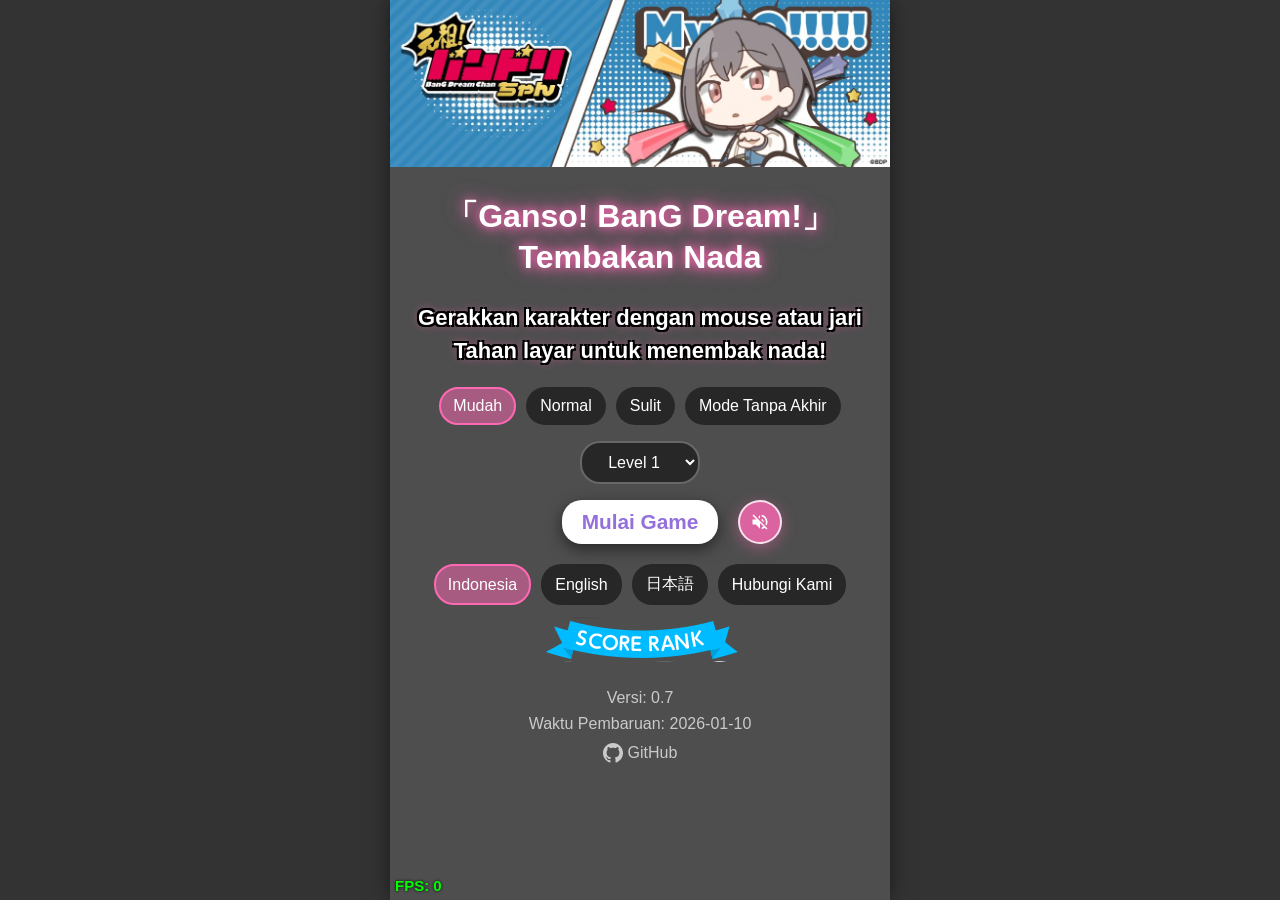
==== bangdream.html @ 5c22d3c8 "Increase base speed of character movement" ====
<!DOCTYPE html>
<html lang="id-ID">
<head>
  <meta charset="UTF-8">
  <meta name="viewport" content="width=device-width, initial-scale=1.0, user-scalable=no">
  <title>音符射手 元祖BanG Dream</title>
  <style>
    :root {
      --primary-color: #ff69b4; /* Hot Pink */
      --secondary-color: #9370db; /* Medium Purple */
      --text-color: #ffffff;
      --shadow-color: rgba(0, 0, 0, 0.5);
    }

    body {
      margin: 0;
      padding: 0;
      background-color: #333;
      color: var(--text-color);
      font-family: "Segoe UI", "Roboto", "Helvetica Neue", Arial, sans-serif;
      display: flex;
      justify-content: center;
      align-items: center;
      height: 100dvh;
      overflow: hidden;
    }

    #game-container {
      position: relative;
      background-color: #6c757d;

      /* 保持 9:16 比例，最大化铺满 */
      width: 100vw;
      height: 100dvh;
      aspect-ratio: 9 / 16;

      /* 限制缩放，保证不会超出屏幕 */
      max-width: 500px;
      max-height: 100dvh;

      /* 居中显示，超出部分自动裁切 */
      object-fit: contain;
      overflow: hidden;

      box-shadow: 0 0 20px var(--shadow-color);
    }

    #game-canvas {
      position: absolute;
      top: 0;
      left: 0;
      width: 100%;
      height: 100%;
      background-color: #707070; /* Road color */
    }

    .start-adjust {
      justify-content: flex-start !important;
    }

    .game-overlay {
      position: absolute;
      top: 0;
      left: 0;
      width: 100%;
      height: 100%;
      display: flex;
      flex-direction: column;
      justify-content: center;
      align-items: center;
      background-color: rgba(0, 0, 0, 0.3);
      text-align: center;
      z-index: 10;
      transition: opacity 0.5s ease;
      padding-top: 0;
    }

    .game-overlay.hidden {
      opacity: 0;
      pointer-events: none;
    }

    .overlay-title {
      margin: 15px 0px;
      font-size: 2rem;
      font-weight: bold;
      text-shadow: 0 0 10px var(--primary-color), 0 0 20px var(--primary-color);
      animation: pulse 1.5s infinite;
      @media (max-width: 500px) {
        font-size: 1.8rem;
      }
      @media (max-width: 375px) {
        font-size: 1.6rem;
        margin: 10px 0px;
      }
    }

    .result-text,
    .overlay-text {
      font-size: 22px;
      font-weight: 600; /* 稍微加粗 */
      color: #ffffff; /* 白色 */
      text-shadow: -2px -2px 0 #000,
      2px -2px 0 #000,
      -2px 2px 0 #000,
      2px 2px 0 #000,
      0 0 10px rgba(255, 105, 180, 0.8);
      /*text-shadow: 0 2px 4px rgba(0, 0, 0, 0.5), 0 0 6px rgba(255, 105, 180, 0.6);  阴影 + 粉色光晕 */
      margin: 10px 0;
      line-height: 1.5;
      @media (max-width: 450px) {
        font-size: 18px;
        margin: 8px 0;
      }
    }

    .result-text {
      font-size: 24px;
      line-height: 1.6;
      margin: 0;
      @media (max-width: 450px) {
        font-size: 20px;
      }
    }

    .result-text > div {
      height: 1.6em;
      display: flex;
      align-items: center;
      justify-content: center;
    }

    #result-total-text,
    #result-combo-text {
      height: 1.6em;
      display: flex;
      justify-content: center;
    }

    .result-rank,
    .result-fullcombo {
      height: 1.4em;
      margin-left: 8px;
      display: none;
    }

    .end-button,
    .start-button {
      padding: 10px 20px;
      font-size: 1.3rem;
      font-weight: bold;
      color: var(--secondary-color);
      background-color: var(--text-color);
      border: none;
      border-radius: 20px;
      cursor: pointer;
      box-shadow: 0 5px 15px var(--shadow-color);
      transition: transform 0.2s, box-shadow 0.2s;
      @media (max-width: 400px) {
        padding: 8px 16px;
        font-size: 1.2rem;
      }
    }

    .end-button:hover,
    .start-button:hover {
      transform: scale(1.1);
      box-shadow: 0 8px 25px var(--shadow-color);
    }

    .end-button {
      margin: 15px 0px;
      @media (max-width: 400px) {
        margin: 12px 0px;
      }
    }

    @keyframes pulse {
      0% {
        transform: scale(1);
      }
      50% {
        transform: scale(1.05);
      }
      100% {
        transform: scale(1);
      }
    }

    .difficulty-selector,
    .language-selector {
      display: flex;
      gap: 10px;
      margin: 10px 0;
      transition: opacity 0.3s ease;
      @media (max-width: 450px) {
        margin: 5px 0;
      }
    }

    .difficulty-selector.hidden,
    .language-selector.hidden {
      opacity: 0;
      pointer-events: none;
    }

    .contact-btn,
    .difficulty-btn,
    .lang-btn {
      padding: 8px 12px;
      font-size: 16px;
      color: var(--text-color);
      background-color: rgba(0, 0, 0, 0.5);
      border: 2px solid transparent;
      border-radius: 20px;
      cursor: pointer;
      transition: all 0.2s;
      @media (max-width: 450px) {
        padding: 4px 8px;
        font-size: 14px;
      }
    }

    .contact-btn:hover,
    .difficulty-btn:hover,
    .lang-btn:hover {
      background-color: rgba(255, 105, 180, 0.3);
    }

    .contact-btn.active,
    .difficulty-btn.active,
    .lang-btn.active {
      border-color: var(--primary-color);
      background-color: rgba(255, 105, 180, 0.5);
    }

    .version-info {
      margin-top: 20px;
      font-size: 16px;
      color: rgba(255, 255, 255, 0.7);
      text-align: center;
      line-height: 1.6;
      @media (max-width: 400px) {
        font-size: 14px;
      }
    }

    .github-btn {
      margin-top: 4px;
      color: rgba(255, 255, 255, 0.7);
      text-decoration: none;
      display: inline-flex;
      align-items: center;
      gap: 5px;
      transition: color 0.2s;
      position: relative;
      cursor: pointer;
    }

    .github-btn:hover {
      color: #ff69b4;
    }

    #fps-display {
      position: absolute;
      bottom: 5px;
      left: 5px;
      color: #0f0;
      font-size: 15px;
      font-weight: bold;
      text-shadow: 0 0 3px #000;
      z-index: 20;
      line-height: 1.2;
      cursor: pointer;
    }


    /* 联系作者部分 */
    .modal {
      display: none;
      position: fixed;
      z-index: 1000;
      left: 0;
      top: 0;
      width: 100%;
      height: 100%;
      background-color: rgba(0, 0, 0, 0.4);
      justify-content: center;
      align-items: center;
    }

    .leaderboard-content,
    .modal-content {
      background-color: #fff;
      padding: 20px;
      border-radius: 12px;
      box-shadow: 0 0 15px rgba(0, 0, 0, 0.2);
      width: 90%;
      max-width: 400px;
      text-align: left;
    }

    .modal-content h3 {
      margin-top: 0;
      font-size: 1.1rem;
      color: #333;
    }

    .leaderboard-modal {
      background-color: #333;
      color: #fff;
      border: 2px solid rgba(255, 255, 255, 0.3);
    }

    .leaderboard-modal h3 {
      color: #fff;
    }

    .modal-content textarea {
      width: 100%;
      height: 100px;
      margin: 10px 0;
      padding: 8px;
      border-radius: 6px;
      border: 1px solid #ccc;
      resize: none;
      font-size: 0.95rem;
      box-sizing: border-box;
    }

    .modal-actions {
      text-align: right;
    }

    .modal-actions button {
      margin-left: 10px;
      padding: 6px 12px;
      border: none;
      border-radius: 6px;
      background-color: #4caf50;
      color: #fff;
      cursor: pointer;
      font-size: 0.95rem;
      transition: background-color 0.3s ease;
    }

    .modal-actions button:hover {
      background-color: #45a049;
    }

    .modal-actions button#cancel-btn {
      background-color: #aaa;
    }

    .modal-actions button#cancel-btn:hover {
      background-color: #888;
    }

    .close {
      float: right;
      font-size: 1.3rem;
      cursor: pointer;
    }

    /* 排行榜样式 */
    .leaderboard-modal {
      max-width: 500px;
      max-height: 80vh;
      overflow-y: auto;
    }

    .leaderboard-desc {
      font-size: 14px;
      margin: 0 8px;
      @media (max-width: 450px) {
        font-size: 12px;
        margin: 0 4px;
      }
    }

    .leaderboard-filters {
      display: flex;
      gap: 12px;
      margin: 15px 0;
      justify-content: center;
      align-items: center;
      flex-wrap: wrap; /*允许换行*/
    }

    .leaderboard-filters select {
      padding: 8px 12px;
      border-radius: 20px;
      border: 2px solid rgba(255, 255, 255, 0.3);
      background: rgba(0, 0, 0, 0.5);
      font-size: 14px;
      color: #fff;
      cursor: pointer;
      transition: all 0.2s;
      min-width: 80px;
      max-width: 120px;
      flex-shrink: 1;
    }

    .leaderboard-filters select:hover {
      border-color: var(--primary-color);
    }

    .leaderboard-list {
      max-height: 400px;
      overflow-y: auto;
    }

    .leaderboard-item {
      display: flex;
      align-items: center;
      padding: 12px;
      margin: 8px 0;
      background: rgba(255, 255, 255, 0.1);
      border-radius: 10px;
      box-shadow: 0 2px 8px rgba(0,0,0,0.3);
      transition: transform 0.2s;
    }

    .leaderboard-item:hover {
      transform: translateY(-2px);
      box-shadow: 0 4px 12px rgba(0,0,0,0.15);
    }

    .leaderboard-item.highlight {
      background: rgba(255, 105, 180, 0.3);
      border: 2px solid var(--primary-color);
      box-shadow: 0 0 15px rgba(255, 105, 180, 0.5);
    }

    .leaderboard-rank {
      width: 40px;
      height: 40px;
      border-radius: 50%;
      display: flex;
      align-items: center;
      justify-content: center;
      font-weight: bold;
      font-size: 24px;
      margin-right: 15px;
      color: #fff;
    }

    .leaderboard-rank.rank-1 {
      background: linear-gradient(135deg, #ffd700, #ffed4e);
      box-shadow: 0 0 15px rgba(255, 215, 0, 0.5);
    }

    .leaderboard-rank.rank-2 {
      background: linear-gradient(135deg, #c0c0c0, #e8e8e8);
      box-shadow: 0 0 15px rgba(192, 192, 192, 0.5);
    }

    .leaderboard-rank.rank-3 {
      background: linear-gradient(135deg, #cd7f32, #daa520);
      box-shadow: 0 0 15px rgba(205, 127, 50, 0.5);
    }

    .leaderboard-rank.rank-other {
      background: linear-gradient(135deg, #6c757d, #868e96);
    }

    .leaderboard-info {
      flex: 1;
      color: #fff;
    }

    .leaderboard-name {
      font-weight: bold;
      font-size: 16px;
      margin-bottom: 4px;
      color: #fff;
    }

    .leaderboard-details {
      font-size: 14px;
      color: rgba(255, 255, 255, 0.8);
      display: flex;
      gap: 12px;
      flex-wrap: wrap;
    }

    .leaderboard-score {
      font-size: 22px;
      font-weight: bold;
      color: #fff;
      text-align: right;
      width: 130px;
      text-shadow: -1px -1px 0 #000, 1px -1px 0 #000, -1px 1px 0 #000, 1px 1px 0 #000, 0 0 8px rgba(255, 105, 180, 0.8);
      display: flex;
      align-items: center;
      justify-content: flex-end;
    }

    .loading-spinner {
      display: inline-block;
      width: 20px;
      height: 20px;
      border: 3px solid #f3f3f3;
      border-top: 3px solid var(--primary-color);
      border-radius: 50%;
      animation: spin 1s linear infinite;
      margin: 20px auto;
    }

    @keyframes spin {
      0% { transform: rotate(0deg); }
      100% { transform: rotate(360deg); }
    }

    .empty-leaderboard {
      text-align: center;
      padding: 40px 20px;
      color: rgba(255, 255, 255, 0.7);
      font-size: 16px;
    }

    @media (max-width: 450px) {
      .leaderboard-content {
        padding: 8px;
      }
      .leaderboard-filters {
        gap: 10px;
      }

      .leaderboard-item {
        padding: 10px;
      }

      .leaderboard-rank {
        width: 35px;
        height: 35px;
        font-size: 18px;
        margin-right: 10px;
      }

      .leaderboard-details {
        font-size: 12px;
        gap: 8px;
      }

      .leaderboard-score {
        font-size: 16px;
        width: 100px;
      }
    }


    .music-control:hover {
      background: rgba(255, 105, 180, 1);
      box-shadow: 0 6px 20px rgba(255, 105, 180, 0.6);
    }

    .music-control svg {
      width: 20px;
      height: 20px;
      fill: white;
      transition: all 0.2s ease;
    }

    .level-selector {
      margin: 6px 0;
      padding: 10px 16px;
      font-size: 16px;
      color: var(--text-color);
      background-color: rgba(0, 0, 0, 0.5);
      border: 2px solid rgba(255, 255, 255, 0.3);
      border-radius: 20px;
      cursor: pointer;
      transition: all 0.2s;
      min-width: 120px;
      text-align: center;
      @media (max-width: 450px) {
        padding: 8px 14px;
        font-size: 14px;
        min-width: 100px;
      }
    }

    .level-selector:hover {
      border-color: var(--primary-color);
    }



    .button-row {
      margin: 10px 0;
      display: grid; /* 1. 使用 Grid 布局 */
      grid-template-columns: 1fr auto 1fr; /* 2. 定义三列网格 */
      align-items: center; /* 垂直居中对齐所有项 */
      width: 100%;
      gap: 20px; /* 在列之间添加一些间距 */
    }

    /* 让第一列的元素（排行榜按钮）靠左对齐，
      第三列的元素（音乐控件）靠右对齐。
    */
    .button-row > .blank_button {
      justify-self: start; /* 在网格区域内靠左 */
    }

    .button-row > .start-button {
      justify-self: center; /* 它会自动位于中间 auto 列，无需特殊样式 */
    }

    .button-row > .music-control {
      /* justify-self: end;  在网格区域内靠右 */
    }

    .blank_button {
      visibility: hidden;
    }

    .music-control {
      width: 40px;
      height: 40px;
      background: rgba(255, 105, 180, 0.8);
      border: 2px solid rgba(255, 255, 255, 0.8);
      border-radius: 50%;
      cursor: pointer;
      display: flex;
      align-items: center;
      justify-content: center;
      transition: all 0.3s ease;
      box-shadow: 0 4px 15px rgba(255, 105, 180, 0.4);
    }

    /* 游戏中的音乐控制按钮 */
    .game-music-control {
      position: absolute;
      bottom: 15px;
      right: 15px;
      width: 32px;
      height: 32px;
      background: rgba(255, 105, 180, 0.8);
      border: 2px solid rgba(255, 255, 255, 0.8);
      border-radius: 50%;
      cursor: pointer;
      display: flex;
      align-items: center;
      justify-content: center;
      transition: all 0.3s ease;
      box-shadow: 0 4px 15px rgba(255, 105, 180, 0.4);
      z-index: 15;
    }

    .game-music-control:hover {
      background: rgba(255, 105, 180, 1);
      box-shadow: 0 6px 20px rgba(255, 105, 180, 0.6);
    }

    .game-music-control svg {
      width: 16px;
      height: 16px;
      fill: white;
      transition: all 0.2s ease;
    }

    @media (max-width: 400px) {
      .music-control {
        width: 36px;
        height: 36px;
      }

      .music-control svg {
        width: 18px;
        height: 18px;
      }

      .game-music-control {
        width: 28px;
        height: 28px;
        bottom: 10px;
        right: 10px;
      }

      .game-music-control svg {
        width: 14px;
        height: 14px;
      }
    }

    #loading-line {
      width: 60%;
      max-width: 400px;
      height: 10px;
      margin: 5px auto;
      background: rgba(255,255,255,0.2);
      border-radius: 6px;
      overflow: hidden;
      display: flex;
      align-items: center;
      justify-content: center;
    }

    #loading-fill {
      height: 100%;
      width: 0%;
      background: linear-gradient(90deg, #00d2ff, #3a7bd5);
      transition: width 0.25s ease-out;
    }

    #loading-text {
      text-align: center;
      color: white;
      font-size: 16px;
    }
    /* 去除移动端点击按钮的高亮闪框 */
    * {
      -webkit-tap-highlight-color: transparent;
    }
  </style>
</head>
<body>

<div id="game-container">
  <canvas id="game-canvas"></canvas>
  <div id="fps-display">
    <div>FPS: 0</div>
  </div>

  <!-- 游戏中的音乐控制按钮 -->
  <div id="game-music-control" class="game-music-control" style="display: none;">
    <svg id="game-music-icon-play" viewBox="0 0 24 24">
      <path
        d="M16.5 12c0-1.77-1.02-3.29-2.5-4.03v2.21l2.45 2.45c.03-.2.05-.41.05-.63zm2.5 0c0 .94-.2 1.82-.54 2.64l1.51 1.51C20.63 14.91 21 13.5 21 12c0-4.28-2.99-7.86-7-8.77v2.06c2.89.86 5 3.54 5 6.71zM4.27 3L3 4.27 7.73 9H3v6h4l5 5v-6.73l4.25 4.25c-.67.52-1.42.93-2.25 1.18v2.06c1.38-.31 2.63-.95 3.69-1.81L19.73 21 21 19.73l-9-9L4.27 3zM12 4L9.91 6.09 12 8.18V4z"/>
    </svg>
    <svg id="game-music-icon-mute" viewBox="0 0 24 24" style="display: none;">
      <path
        d="M3 9v6h4l5 5V4L7 9H3zm13.5 3c0-1.77-1.02-3.29-2.5-4.03v8.05c1.48-.73 2.5-2.25 2.5-4.02zM14 3.23v2.06c2.89.86 5 3.54 5 6.71s-2.11 5.85-5 6.71v2.06c4.01-.91 7-4.49 7-8.77s-2.99-7.86-7-8.77z"/>
    </svg>
  </div>

  <!-- 背景音乐 -->
  <div id="audio-container"></div>

  <div id="start-screen" class="game-overlay start-adjust">
    <img id="header-image" style="width: 100%; position: absolute; top: 0; left: 0; z-index: -1;">
    <div style="display: flex; flex-direction: column; align-items: center; margin-top: 20vh;">
      <h1 class="overlay-title" data-text="title">音符射手</h1>
      <p class="overlay-text" data-text="instructions">移动鼠标或手指来控制角色<br>按住屏幕持续发射音符！</p>
      <div class="difficulty-selector">
        <button class="difficulty-btn" data-text="easy">简单</button>
        <button class="difficulty-btn" data-text="normal">普通</button>
        <button class="difficulty-btn" data-text="hard">困难</button>
        <button class="difficulty-btn" data-text="endless">无尽模式</button>
      </div>
      <div style="display: flex; flex-direction: column; align-items: center;">
        <div>
          <select id="level-selector" class="level-selector">
            <option value="1" data-text="level1">第1关</option>
            <option value="2" data-text="level2">第2关</option>
          </select>
        </div>
        <div class="button-row">
          <button class="blank_button" ></button>
          <button id="start-button" class="start-button" data-text="startGame">开始游戏</button>
          <div id="music-control" class="music-control">
            <svg id="music-icon-play" viewBox="0 0 24 24">
              <path
                d="M16.5 12c0-1.77-1.02-3.29-2.5-4.03v2.21l2.45 2.45c.03-.2.05-.41.05-.63zm2.5 0c0 .94-.2 1.82-.54 2.64l1.51 1.51C20.63 14.91 21 13.5 21 12c0-4.28-2.99-7.86-7-8.77v2.06c2.89.86 5 3.54 5 6.71zM4.27 3L3 4.27 7.73 9H3v6h4l5 5v-6.73l4.25 4.25c-.67.52-1.42.93-2.25 1.18v2.06c1.38-.31 2.63-.95 3.69-1.81L19.73 21 21 19.73l-9-9L4.27 3zM12 4L9.91 6.09 12 8.18V4z"/>
            </svg>
            <svg id="music-icon-mute" viewBox="0 0 24 24" style="display: none;">
              <path
                d="M3 9v6h4l5 5V4L7 9H3zm13.5 3c0-1.77-1.02-3.29-2.5-4.03v8.05c1.48-.73 2.5-2.25 2.5-4.02zM14 3.23v2.06c2.89.86 5 3.54 5 6.71s-2.11 5.85-5 6.71v2.06c4.01-.91 7-4.49 7-8.77s-2.99-7.86-7-8.77z"/>
            </svg>
          </div>
        </div>
      </div>
      <div id="language-selector" class="language-selector">
        <button class="lang-btn" data-lang="id">Indonesia</button>
        <button class="lang-btn" data-lang="en">English</button>
        <button class="lang-btn" data-lang="ja">日本語</button>
        <button class="contact-btn" data-text="contact" id="contact-btn">联系作者</button>
      </div>
    </div>
    <div id="contact-modal" class="modal">
      <div class="modal-content">
        <span class="close">&times;</span>
        <h3 data-text="contact">联系作者</h3>
        <textarea id="contact-text" data-placeholder="contactHolder"
                  placeholder="请输入内容（不超过100字 如果你希望收到作者回复，记得留下邮箱地址）"
                  maxlength="100"></textarea>
        <div class="modal-actions">
          <button id="send-btn" data-text="submit">提交</button>
          <button id="cancel-btn" data-text="close">关闭</button>
        </div>
      </div>
    </div>
    <!-- 加载进度界面 -->
    <div>
      <img id="leaderboard-button" style="display: none; cursor: pointer"/>
    </div>
    <div id="loading-line">
      <div id="loading-fill"></div>
    </div>
    <div id="loading-text">Loading... 0%</div>


    <!-- 排行榜弹窗 -->
    <div id="leaderboard" class="modal">
      <div class="leaderboard-content leaderboard-modal">
        <span class="close" id="leaderboard-close">&times;</span>
        <span style="font-size: 20px; font-weight: bold" data-text="leaderboard">排行榜</span>
        <span class="leaderboard-desc" data-text="leaderboard-desc">2分钟更新一次，时间15秒以下不收录</span>
        <div class="leaderboard-filters">
          <select id="lb-level">
            <option value="1" data-text="level1">第1关</option>
            <option value="2" data-text="level2">第2关</option>
          </select>
          <select id="lb-difficulty">
            <option value="easy" data-text="easy">简单</option>
            <option value="normal" data-text="normal">普通</option>
            <option value="hard" data-text="hard">困难</option>
            <option value="endless" data-text="endless">无尽模式</option>
          </select>
          <select id="lb-order">
            <option value="score" data-text="scoreOrder">积分顺序</option>
            <option value="rank" data-text="rankOrder">级别顺序</option>
          </select>
          <select id="lb-show">
            <option value="top" data-text="show_top">前30名</option>
            <option value="best" data-text="show_best">最好30次</option>
            <option value="recent" data-text="show_recent">最近30次</option>
            <option value="myRank" data-text="show_myRank">我的排名</option>
            <option value="myBest" data-text="show_myBest">我的最好30次</option>
            <option value="myRecent" data-text="show_myRecent">我的最近30次</option>
          </select>
        </div>


        <div id="leaderboard-list" class="leaderboard-list">
          <div class="loading-spinner"></div>
        </div>
      </div>
    </div>

    <div class="version-info">
      <div><span data-text="version">版本</span>: 0.7</div>
      <div><span data-text="updateTime">更新时间</span>: 2026-01-10</div>
      <div>
        <a href="https://github.com/SayMaven/bangdream" target="_blank" id="github-button" class="github-btn">
          <svg width="20" height="20" viewBox="0 0 24 24" fill="currentColor">
            <path
              d="M12 0c-6.626 0-12 5.373-12 12 0 5.302 3.438 9.8 8.207 11.387.599.111.793-.261.793-.577v-2.234c-3.338.726-4.033-1.416-4.033-1.416-.546-1.387-1.333-1.756-1.333-1.756-1.089-.745.083-.729.083-.729 1.205.084 1.839 1.237 1.839 1.237 1.07 1.834 2.807 1.304 3.492.997.107-.775.418-1.305.762-1.604-2.665-.305-5.467-1.334-5.467-5.931 0-1.311.469-2.381 1.236-3.221-.124-.303-.535-1.524.117-3.176 0 0 1.008-.322 3.301 1.23.957-.266 1.983-.399 3.003-.404 1.02.005 2.047.138 3.006.404 2.291-1.552 3.297-1.23 3.297-1.23.653 1.653.242 2.874.118 3.176.77.84 1.235 1.911 1.235 3.221 0 4.609-2.807 5.624-5.479 5.921.43.372.823 1.102.823 2.222v3.293c0 .319.192.694.801.576 4.765-1.589 8.199-6.086 8.199-11.386 0-6.627-5.373-12-12-12z"/>
          </svg>
          GitHub
        </a>
      </div>
      <div id="online-count"></div>
      <div id="my-id"></div>
    </div>
  </div>

  <div id="result-screen" class="game-overlay hidden">
    <div style="display: flex; flex-direction: column; align-items: center; transform: translateY(-15%);">
      <div class="result-text">
        <div id="result-diff"></div>
        <div id="result-time"></div>
        <div id="result-kill"></div>
        <div id="result-combo">
          <span id="result-combo-text"></span>
          <img id="result-fullcombo" class="result-fullcombo">
        </div>
        <div id="result-total">
          <span id="result-total-text"></span>
          <img id="result-rank" class="result-rank">
        </div>
      </div>
      <img id="result-image" alt="RESULT"
           style="max-width: 80%; max-height: 60%; object-fit: contain;">
      <p id="result-message" class="overlay-text">不要灰心，再来一次！</p>
      <button id="restart-button" class="end-button" data-text="retry">重试</button>
      <button id="home-button" class="end-button" data-text="backToHome">回到首页</button>
    </div>
  </div>
</div>

<script>
  (function () {
    let mode = 'prod';
    // 公共前缀
    let IMG_PATH = mode == 'local' ? 'img/' : './img/';
    // let API_PATH = mode == 'local' ? 'http://localhost/dev-api/' : 'https://badmintonranks.com/prod-api/';
    let currentLang = 'id';
    const languages = {
      id: {
        title: '「Ganso! BanG Dream!」<br>Tembakan Nada',
        instructions: 'Gerakkan karakter dengan mouse atau jari<br>Tahan layar untuk menembak nada!',
        startGame: 'Mulai Game',
        defeatMessage: 'Jangan menyerah, coba lagi!',
        retry: 'Coba Lagi',
        winMessage: 'Kamu Menang!',
        playAgain: 'Main Lagi',
        backToHome: 'Kembali ke Beranda',
        lives: 'Nyawa',
        score: 'Poin',
        version: 'Versi',
        updateTime: 'Waktu Pembaruan',
        contact: 'Hubungi Kami',
        submit: 'Kirim',
        close: 'Tutup',
        contactHolder: "Masukkan isi (maks 100 karakter). Jika ingin balasan, jangan lupa sertakan alamat email.",
        easy: 'Mudah',
        normal: 'Normal',
        hard: 'Sulit',
        endless: 'Mode Tanpa Akhir',
        gameTime: 'Waktu Bermain',
        mode: 'Mode',
        alertEmpty: 'Harap masukkan isi',
        alertFrequent: 'Jangan mengirim terlalu sering',
        alertSuccess: 'Pengiriman berhasil!',
        alertError: 'Gagal mengirim. Silakan coba lagi nanti.',
        killScore: 'Skor Eliminasi',
        maxCombo: 'Kombo Maksimum',
        totalScore: 'Total Skor',
        level1: 'Level 1',
        level2: 'Level 2',
        scoreOrder: 'Urutkan Skor',
        rankOrder: 'Urutkan Level',
        leaderboard: 'Papan Peringkat',
        'leaderboard-desc': 'Diperbarui setiap 2 menit (Rekor di bawah 15 detik diabaikan)',
        noData: 'Tidak ada data peringkat',
        loadError: 'Gagal memuat. Silakan coba lagi nanti.',
        show_top: 'Top 30',
        show_best: 'Terbaik 30',
        show_recent: '30 Terakhir',
        show_myRank: 'Peringkat Saya',
        show_myBest: '30 Terbaik Saya',
        show_myRecent: '30 Terakhir Saya',
      },
      en: {
        title: 'GANSO! BanG Dream Chan<br>Note Shooter',
        instructions: 'Move mouse or finger to control character<br>Hold screen to shoot notes continuously!',
        startGame: 'Start Game',
        defeatMessage: 'Don\'t give up, try again!',
        retry: 'Retry',
        winMessage: 'KIRAKIRA DOKIDOKI!',
        playAgain: 'Play Again',
        backToHome: 'Back to Home',
        lives: 'Lives',
        score: 'Score',
        version: 'Version',
        updateTime: 'Update time',
        contact: 'Contact Me',
        submit: 'Submit',
        close: 'Close',
        contactHolder: "Please enter your message (up to 100 characters). If you’d like a reply, don’t forget to leave your email address.",
        easy: 'Easy',
        normal: 'Normal',
        hard: 'Hard',
        endless: 'Endless',
        gameTime: 'Duration',
        mode: 'Mode',
        alertEmpty: 'Please enter content',
        alertFrequent: 'Please do not submit frequently',
        alertSuccess: 'Successfully submitted!',
        alertError: 'Submission failed, please try again later',
        killScore: 'Kill Score',
        maxCombo: 'Max Combo',
        totalScore: 'Total Score',
        level1: 'Level 1',
        level2: 'Level 2',
        scoreOrder: 'By Score',
        rankOrder: 'By Level',
        leaderboard: 'Score Ranking',
        'leaderboard-desc': 'Updated every 2 minutes, games under 15 seconds not recorded',
        noData: 'No leaderboard data',
        loadError: 'Failed to load, please try again later',
        show_top: 'Top 30',
        show_best: 'Best 30',
        show_recent: 'Recent 30',
        show_myRank: 'My Rank',
        show_myBest: 'My Best 30',
        show_myRecent: 'My Recent 30',
      },
      ja: {
        title: '「元祖！バンドリちゃん」<br>ノートシューター',
        instructions: 'マウスや指で キャラクターを操作<br>画面を押し続けて ノートを連射！',
        startGame: 'ゲーム開始',
        defeatMessage: '諦めないで、もう一度！',
        retry: 'リトライ',
        winMessage: 'キラキラドキドキ！',
        playAgain: 'もう一度',
        backToHome: 'ホームに戻る',
        lives: 'ライフ',
        score: 'ポイント',
        version: 'バージョン',
        updateTime: '更新日時',
        contact: 'お問い合わせ',
        submit: '送信',
        close: '閉じる',
        contactHolder: "内容を入力してください（100文字以内）。返信をご希望の方は、メールアドレスを忘れずにご記入ください。",
        easy: '簡単',
        normal: '普通',
        hard: '難しい',
        endless: '無限モード',
        gameTime: 'ゲーム時間',
        mode: 'モード',
        alertEmpty: '内容を入力してください',
        alertFrequent: '頻繁に送信しないでください',
        alertSuccess: '送信が完了しました！',
        alertError: '送信に失敗しました。しばらくしてからもう一度お試しください',
        killScore: '撃破スコア',
        maxCombo: '最大コンボ',
        totalScore: '合計スコア',
        level1: 'ステージ 1',
        level2: 'ステージ 2',
        scoreOrder: 'スコア順',
        rankOrder: 'レベル順',
        leaderboard: 'ランキング',
        'leaderboard-desc': '2分毎に更新 (15秒未満の記録は除外)',
        noData: 'ランキングデータがありません',
        loadError: '読み込みに失敗しました。しばらくしてからもう一度お試しください',
        show_top: 'トップ 30',
        show_best: 'ベスト 30',
        show_recent: '最近30回',
        show_myRank: '自分の順位',
        show_myBest: '自分のベスト30',
        show_myRecent: '自分の最近30回',
      }
    };


    // 设首页图片
    const setIndexImage = () => {
      const randomIndex = Math.floor(Math.random() * 10) + 1;
      document.getElementById('header-image').src =
      './img/head' + randomIndex +'.jpg';
      document.getElementById('leaderboard-button').src = './img/score_rank.png';
    };

    // 自动检测浏览器语言
    const detectLanguage = () => {
      const lang = (navigator.language || navigator.userLanguage || 'en').toLowerCase();
      if (lang.startsWith('id')) return 'id';
      if (lang.startsWith('ja')) return 'ja';
      return 'id';
    };
    // 更新语言内容
    const updateLanguage = (lang) => {
      const texts = languages[lang] || languages.en;
      // 更新文字内容
      document.querySelectorAll('[data-text]').forEach(el => {
        const key = el.dataset.text;
        if (texts[key]) el.innerHTML = texts[key];
      });
      // 更新 placeholder
      document.querySelectorAll('[data-placeholder]').forEach(el => {
        const key = el.dataset.placeholder;
        if (texts[key]) el.placeholder = texts[key];
      });
      // 更新页面标题 (用正则替换掉所有<br>换行符）
      document.title = texts.title.replace(/<br\s*\/?>/g, ' ');
      // 更新语言按钮状态
      document.querySelectorAll('.lang-btn').forEach(btn => {
        btn.classList.toggle('active', btn.dataset.lang === lang);
      });
      // 更新关卡选择下拉框
      const levelSelector = document.getElementById('level-selector');
      if (levelSelector) {
        levelSelector.options[0].text = texts.level1;
        levelSelector.options[1].text = texts.level2;
      }
      // 更新排行榜下拉框
      const leaderboardSelects = ['level-selector', 'lb-level', 'lb-difficulty', 'lb-order', 'lb-show'];
      leaderboardSelects.forEach(selectId => {
        const selectEl = document.getElementById(selectId);
        if (selectEl) {
          Array.from(selectEl.options).forEach(option => {
            const key = option.dataset.text;
            if (key && texts[key]) option.text = texts[key];
          });
        }
      });
    };
    // 音乐控制相关变量
    let menuMusic, battleMusic, endMusic;
    let isMusicEnabled = false;

    // 公共前缀
    const audioPrefix = "./img/";
    // 音乐文件名数组
    const musicFiles = [
      { id: "menu-music", file: "menu.mp3", loop: true },
      { id: "battle-music", file: "battle1.mp3", loop: true },
      { id: "end-music", file: "end.mp3", loop: true }
    ];
    // 遍历生成 <audio> 标签
    function createMusic() {
      const audioContainer = document.getElementById("audio-container");
      musicFiles.forEach(music => {
        const audio = document.createElement("audio");
        audio.id = music.id;
        audio.loop = music.loop;
        // auto表示浏览器尽可能地提前加载整个音频文件，以便用户一点击播放就能立即开始。
        // none表示浏览器不下载音频，除非用户点击播放。延迟大
        audio.preload = "auto";

        const source = document.createElement("source");
        source.src = `${audioPrefix}${music.file}`;
        source.type = "audio/mpeg";

        audio.appendChild(source);
        audioContainer.appendChild(audio);
        initMusicControl();
      });
    }
    // 播放指定音乐
    const playMusic = (musicType) => {
      let currentMusic = getTargetMusic(musicType);
      if(currentMusic) {
        // 暂停其他音乐（不重置时间）
        [menuMusic, battleMusic, endMusic].forEach(music => {
          if (music && music !== currentMusic) {
            music.pause();
            music.currentTime = 0;
          }
        });
        // 播放指定音乐
        if (isMusicEnabled) {
          currentMusic.play().catch(e => console.log('音乐播放失败:', e));
        }
      }
    };
    // 获取目标音乐对象
    const getTargetMusic = (musicType) => {
      if (musicType === 'menu') return menuMusic;
      if (musicType === 'battle') return battleMusic;
      if (musicType === 'end') return endMusic;
      return null;
    };

    // 更新音乐按钮图标
    const updateMusicIcons = () => {
      const playIcons = document.querySelectorAll('[id$="-icon-play"]');
      const muteIcons = document.querySelectorAll('[id$="-icon-mute"]');

      playIcons.forEach(icon => {
        icon.style.display = isMusicEnabled ? 'none' : 'block';
      });
      muteIcons.forEach(icon => {
        icon.style.display = isMusicEnabled ? 'block' : 'none';
      });
    };

    // 切换音乐开关
    const toggleMusic = () => {
      isMusicEnabled = !isMusicEnabled;
      updateMusicIcons();

      if (!isMusicEnabled) {
        // 关闭音乐（保持当前播放位置）
        [menuMusic, battleMusic, endMusic].forEach(music => {
          if (music) music.pause();
        });
      } else {
        // 开启音乐，根据当前状态播放对应音乐（从暂停位置继续）
        if (gameState === 'playing') {
          playMusic('battle');
        } else if (gameState === 'over') {
          const isGameOverScreen = !startScreen.classList.contains('hidden') ? false : true;
          if (isGameOverScreen) {
            playMusic('end');
          } else {
            playMusic('menu');
          }
        } else {
          playMusic('menu');
        }
      }
    };
    // 初始化音乐控制
    const initMusicControl = () => {
      menuMusic = document.getElementById('menu-music');
      battleMusic = document.getElementById('battle-music');
      endMusic = document.getElementById('end-music');

      const musicControl = document.getElementById('music-control');
      const gameMusicControl = document.getElementById('game-music-control');
      // 主菜单音乐控制按钮
      musicControl.addEventListener('click', toggleMusic);
      // 游戏中音乐控制按钮
      gameMusicControl.addEventListener('click', toggleMusic);
      // Chrome不允许用户一打开网站就自动播放声音
    };

    // 初始化语言
    function setLanguage() {
      currentLang = detectLanguage();
      updateLanguage(currentLang);
      // 语言切换按钮监听
      document.querySelectorAll('.lang-btn').forEach(btn => {
        btn.addEventListener('click', () => {
          currentLang = btn.dataset.lang;
          updateLanguage(currentLang);
        });
      });
    }

    // 联系作者弹窗逻辑
    const contactBtn = document.getElementById('contact-btn');
    const modal = document.getElementById('contact-modal');
    const closeBtn = modal.querySelector('.close');
    const cancelBtn = document.getElementById('cancel-btn');
    const sendBtn = document.getElementById('send-btn');
    const textarea = document.getElementById('contact-text');
    contactBtn.onclick = () => {
      modal.style.display = 'flex';
    };
    closeBtn.onclick = cancelBtn.onclick = () => {
      modal.style.display = 'none';
      textarea.value = '';
    };
    sendBtn.onclick = async () => {
      const text = textarea.value.trim();
      if (!text) {
        alert(languages[currentLang].alertEmpty);
        return;
      }
      try {
        const response = await fetch(API_PATH + 'bilibiliContact', {
          method: 'POST',
          headers: {
            'Content-Type': 'application/json'
          },
          body: text
        });
        if (!response.ok) throw new Error(`HTTP error! Status: ${response.status}`);
        const data = await response.json();
        if (data.code == 427) {
          alert(languages[currentLang].alertFrequent);
          return;
        }
        alert(languages[currentLang].alertSuccess);
        modal.style.display = 'none';
        textarea.value = '';
      } catch (error) {
        console.error(error);
        alert(languages[currentLang].alertError);
      }
    };
    // FPS显示
    const fpsDisplay = document.getElementById('fps-display');
    let lastTimes = performance.now();
    let frames = 0;
    let fps = 0;
    let fpsVisible = true;

    function updateFPS() {
      const now = performance.now();
      frames++;
      if (now - lastTimes >= 1000) { // 每秒更新一次
        fps = frames;
        frames = 0;
        lastTimes = now;
        fpsDisplay.textContent = 'FPS: ' + fps;
      }
    }
    // 初始化FPS显示状态
    function initFPS() {
      fpsDisplay.addEventListener('click', () => {
        fpsVisible = !fpsVisible;
        fpsDisplay.style.display = fpsVisible ? 'block' : 'none';
      });
    }

    //获取在线人数
    async function sendStat() {
      let from = document.referrer;
      let width = window.outerWidth;
      let height = window.window.outerHeight;
      let playerId = getPlayerId();
      const res = await fetch(API_PATH + 'openStat', {
        method: 'POST',
        headers: {
          'Content-Type': 'application/json'
        },
        body: JSON.stringify({from, width, height, playerId})
      });
      const data = await res.json();
      if (data.online !== undefined) {
        document.getElementById('online-count').textContent = `Online: ${data.online}`;
      }
      if (data.playerId) {
        localStorage.setItem("playerId", data.playerId);
        playerId = data.playerId;
      }
      document.getElementById('my-id').textContent = `ID: ${playerId}`;
    }

    // 玩家ID管理
    let playerId = null;
    // 获取或生成玩家ID
    function getPlayerId() {
      if (playerId) return playerId;
      playerId = localStorage.getItem('playerId');
      if (!playerId || playerId.length < 1) {
        return "";
      }
      return playerId;
    }

    // 发送游戏结果统计
    async function gameStat(playerId, levels, difficulty, fps, win, ranks, duration, kumaKill, kumaLive,
                      maxCombo, life, lifeLost, bossRatio, bulletRatio, itemRatio, finalScore) {
      fetch(API_PATH + 'gameStat', {
        method: 'POST',
        headers: {
          'Content-Type': 'application/json'
        },
        body: JSON.stringify({
          playerId, levels, difficulty, fps, win, ranks, duration, kumaKill, kumaLive,
          maxCombo, life, lifeLost, bossRatio, bulletRatio, itemRatio, finalScore
        })
      });
    }
    // 排行榜数据缓存
    let leaderboardData = null;
    // 排行榜功能
    async function loadLeaderboard(levels, difficulty, type, playerId) {
      const listEl = document.getElementById('leaderboard-list');
      listEl.innerHTML = '<div class="loading-spinner"></div>';
      try {
        let prefix = API_PATH + 'getRanking';
        if(type === 'myRank') {
          prefix = API_PATH + 'getMyRanking';
        }
        let url = `${prefix}?levels=${levels}&difficulty=${difficulty}&type=${type}&playerId=${playerId}`;
        const response = await fetch(url);
        const data = await response.json();
        leaderboardData = data.data;
        renderLeaderboard();
      } catch (e) {
        const texts = languages[currentLang];
        listEl.innerHTML = `<div class="empty-leaderboard">${texts.loadError}</div>`;
      }
    }

    // 渲染排行榜
    function renderLeaderboard() {
      const listEl = document.getElementById('leaderboard-list');
      const orderSelect = document.getElementById('lb-order');
      const orderType = orderSelect ? orderSelect.value : 'score';
      const currentPlayerId = getPlayerId();

      if (!leaderboardData || leaderboardData.length === 0) {
        const texts = languages[currentLang];
        listEl.innerHTML = `<div class="empty-leaderboard">${texts.noData}</div>`;
        return;
      }

      const texts = languages[currentLang];

      // 根据选择的排序方式对数据进行排序
      let sortedData = [...leaderboardData];
      if (orderType === 'rank') {
        // 按级别排序：SSS、SSP、SS、SP、S、AP、A、BP、B、CP、C、D
        const rankOrder = ['sss', 'ssp', 'ss', 'sp', 's', 'ap', 'a', 'bp', 'b', 'cp', 'c', 'd'];
        sortedData.sort((a, b) => {
          const rankA = a.ranks ? a.ranks.toLowerCase() : 'z';
          const rankB = b.ranks ? b.ranks.toLowerCase() : 'z';
          const indexA = rankOrder.indexOf(rankA);
          const indexB = rankOrder.indexOf(rankB);

          // 如果等级相同，按积分从高到低排序
          if (indexA === indexB) {
            return (b.final_score || 0) - (a.final_score || 0);
          }

          // 等级不同，按等级顺序排序（未找到的等级排在最后）
          if (indexA === -1) return 1;
          if (indexB === -1) return -1;
          return indexA - indexB;
        });
      }
      // 如果是积分排序，保持原有顺序（服务器已按积分排序）

      listEl.innerHTML = sortedData.map((item, index) => {
        const rank = item.user_rank;
        const rankClass = rank === 1 ? 'rank-1' : rank === 2 ? 'rank-2' : rank === 3 ? 'rank-3' : 'rank-other';
        const displayName = `${item.player_id || 'Unknown'}`;
        const createTime = `${item.create_time || ''}`;
        const timeStr = Math.floor(item.duration / 60) + ':' + (item.duration % 60).toString().padStart(2, '0');
        const rankIcon = item.ranks ? `<img src="${IMG_PATH}rank_${item.ranks.toLowerCase()}.png" style="height: 40px; margin-right: 8px;">` : '';
        const fullComboIcon = (item.full_combo === 1) ? `<img src="${IMG_PATH}full_combo.png" style="height: 20px;">` : '';

        // 高亮当前用户
        const isCurrentUser = currentPlayerId && item.player_id === currentPlayerId;
        const highlightClass = isCurrentUser ? ' highlight' : '';

        return `
          <div class="leaderboard-item${highlightClass}"">
            <div class="leaderboard-rank ${rankClass}">${rank}</div>
            <div class="leaderboard-info">
              <div class="leaderboard-name">${displayName}   <span style="font-size: 12px;
      color: rgba(255, 255, 255, 0.8);">${createTime}</span></div>
              <div class="leaderboard-details">
                <span>${texts.maxCombo}: ${item.max_combo}</span>
                <span>${texts.gameTime}: ${timeStr}</span>
                <span>${fullComboIcon}</span>
              </div>
            </div>
            <div class="leaderboard-score">
              ${rankIcon}${item.final_score}
            </div>
          </div>
        `;
      }).join('');
    }

    // 初始化排行榜
    function initLeaderboard() {
      const leaderboard = document.getElementById('leaderboard');
      const btn = document.getElementById('leaderboard-button');
      const closeBtn = document.getElementById('leaderboard-close');
      const levelSelect = document.getElementById('lb-level');
      const difficultySelect = document.getElementById('lb-difficulty');
      const orderSelect = document.getElementById('lb-order');
      const showSelect = document.getElementById('lb-show');

      // 打开排行榜
      btn.onclick = async () => {
        getPlayerId();
        // 设置下拉框默认值为当前选择的等级和难度
        levelSelect.value = document.getElementById('level-selector').value;
        difficultySelect.value = currentDifficulty;
        showSelect.value = 'top';
        leaderboard.style.display = 'flex';
        await loadLeaderboard(levelSelect.value, difficultySelect.value, showSelect.value, getPlayerId());
      };

      // 关闭排行榜
      closeBtn.onclick = () => {
        leaderboard.style.display = 'none';
      };

      // 筛选变化时重新加载
      levelSelect.onchange = difficultySelect.onchange = showSelect.onchange = () => {
        loadLeaderboard(levelSelect.value, difficultySelect.value, showSelect.value, getPlayerId());
      };

      // 排序方式变化时只重新渲染
      orderSelect.onchange = () => {
        renderLeaderboard();
      };

      // 点击模态框外部关闭
      leaderboard.onclick = (e) => {
        if (e.target === leaderboard) {
          leaderboard.style.display = 'none';
        }
      };
    }

    //游戏难度和模式选择
    let currentDifficulty = 'easy';
    let gameStartTime = 0;
    let currentLevel = 1;

    // 更新难度按钮被选中的状态
    function updateDifficultyButtons() {
      document.querySelectorAll('.difficulty-btn').forEach(btn => {
        btn.classList.toggle('active', btn.getAttribute('data-text') === currentDifficulty);
      });
    }

    // 初始化难度按钮状态
    updateDifficultyButtons();
    // 难度按钮点击事件
    document.querySelectorAll('.difficulty-btn').forEach(btn => {
      btn.addEventListener('click', () => {
        currentDifficulty = btn.getAttribute('data-text');
        updateDifficultyButtons();
      });
    });

    // 获取画布和容器元素
    const canvas = document.getElementById('game-canvas');
    const ctx = canvas.getContext('2d');
    const container = document.getElementById('game-container');

    // 获取游戏界面元素
    const startScreen = document.getElementById('start-screen');
    const resultScreen = document.getElementById('result-screen');

    const startButton = document.getElementById('start-button');
    const restartButton = document.getElementById('restart-button');
    const homeButton = document.getElementById('home-button');
    startButton.addEventListener('click', startGame);// 开始游戏按钮
    restartButton.addEventListener('click', startGame);// 重试按钮
    homeButton.addEventListener('click', backToHome);// 回到首页按钮


    // 游戏基础变量
    let canvasWidth, canvasHeight;  // 画布尺寸
    let player, bullets, bears, boss, explosions;  // 游戏对象
    let powerUps = []; //道具
    let healthPacks = []; //血包
    let bossBullets = []; //BOSS子弹
    let uiFont = 16; // UI字体大小
    let uiAdjust = 0; // UI字体距离偏移量
    let bearSpawnTimer = 0;  // 小熊生成计时器
    let bearInterval = 0;  // 小熊生成间隔（毫秒）
    let bearProbability = 0;  // 小熊生成概率
    let bossBegan = 0; // BOSS在游戏开始多久后出现
    let maxPlayerCharacter = 5;  // 第一关玩家角色数量最大值
    let bearKillCount = 0;  // 小熊击杀数
    let killsSinceLastLife = 0;  // 自上次获得生命以来的击杀数
    let comboCount = 0;  // 连击数
    let maxComboCount = 0;  // 最大连击数
    let escapedBearCount = 0;  // 逃走小熊数
    let escapedBulletCount = 0;  // 幸存BOSS子弹数
    let escapedItemCount = 0;  // 幸存道具血包数
    let destroyedBulletCount = 0;  // 玩家消灭的BOSS子弹数
    let collectedItemCount = 0;  // 玩家吃掉的道具血包数
    let deathCount = 0;  // 阵亡次数
    let bossSpawned = false;  // BOSS是否已生成
    let gameLoopId;  // 游戏循环ID
    let roadLineY = -100;  // 道路线条Y坐标
    let gameState;  // 游戏状态
    let bossDeathPosition;  // BOSS死亡位置
    let screenFlashAlpha = 0;  // 屏幕闪光透明度
    let playerInvulnerable = false;  // 玩家无敌状态
    let invulnerabilityTimer = 0;  // 无敌时间计时器
    let flashEffects = [];  // 闪光效果数组
    let isShooting = false;  // 是否正在射击
    let shootTimer = 0;  // 射击计时器
    let shootInterval = 80;  // 射击间隔（毫秒）越小子弹发射越密集，火力更强
    // 第二关参数
    let playerHealth = 3; //玩家生命值
    let playerBulletStreams = 1; // 玩家子弹束数量
    let maxPlayerBulletStreams = 10; // 玩家子弹束最大数量
    let itemProbability = 1; //道具出现概率
    let healthProbability = 1; //血包出现概率

    // 游戏资源定义
    const assets = {
      player1: 'player1.png',
      player2: 'player2.png',
      player3: 'player3.png',
      player4: 'player4.png',
      player5: 'player5.png',
      player6: 'player6.png',
      bear1: 'kuma1.png',
      bear2: 'kuma2.png',
      boss1: 'kkr1.png',
      boss2: 'kkr2.png',
      boss3: 'kkr3.png',
      boss4: 'kkr4.png',
      bullet1: 'bullet1.png',
      bullet2: 'bullet2.png',
      bullet3: 'bullet3.png',
      bullet4: 'bullet4.png',
      flash1: 'flash1.png',
      flash2: 'flash2.png',
      fire1: 'fire1.png',
      fire2: 'fire2.png',
      defeat1: 'defeat1.png',
      defeat2: 'defeat2.png',
      defeat3: 'defeat3.png',
      scoreIcon: 'kuma_icon.png',
      comboIcon: 'combo.png',
      win: 'win.png',
      defeat: 'defeat.png',
      chara1: 'chara1.png',
      chara2: 'chara2.png',
      chara3: 'chara3.png',
      blood: 'blood.png',
      fullcombo: 'full_combo.png',
      rank_sss: 'rank_sss.png',
      rank_ssp: 'rank_ssp.png',
      rank_ss: 'rank_ss.png',
      rank_sp: 'rank_sp.png',
      rank_s: 'rank_s.png',
      rank_ap: 'rank_ap.png',
      rank_a: 'rank_a.png',
      rank_bp: 'rank_bp.png',
      rank_b: 'rank_b.png',
      rank_cp: 'rank_cp.png',
      rank_c: 'rank_c.png',
      rank_d: 'rank_d.png',
    };
    // 存储加载后的图像对象
    const assetImages = {};

    function loadAssets(callback, onProgress, onError) {
      let loadedCount = 0;
      const totalCount = Object.keys(assets).length;

      function handleProgress() {
        loadedCount++;
        if (onProgress) onProgress(loadedCount, totalCount);
        if (loadedCount === totalCount) callback();
      }

      Object.entries(assets).forEach(([key, filename]) => {
        const img = new Image();
        img.src = IMG_PATH + filename;
        img.onload = handleProgress;
        img.onerror = () => {
          console.warn(`❌ Failed to load: ${img.src}，重试中...`);
          retryLoad(img, IMG_PATH + filename, 3, handleProgress, onError);
        };
        assetImages[key] = img;
      });
    }

    function retryLoad(img, src, retries, onSuccess, onError) {
      let attempts = 0;

      function tryAgain() {
        if (attempts >= retries) {
          console.error(`🚫 图片加载失败，已放弃: ${src}`);
          if (onError) onError();
          //即使失败，也推进进度
          //onSuccess();
          return;
        }
        attempts++;
        setTimeout(() => {
          img.src = src + '?retry=' + attempts;
        }, 30 * attempts);
      }

      img.onerror = tryAgain;
      img.onload = onSuccess;
      tryAgain();
    }

    function loadData() {
      const loadingText = document.getElementById('loading-text');
      const progressBarFill = document.getElementById('loading-fill');
      const loadingLine = document.getElementById('loading-line');
      const scoreRank = document.getElementById('leaderboard-button');
      let hasError = false;
      loadAssets(
        () => {
          if (!hasError) {
            progressBarFill.style.width = '100%';
            setTimeout(() => {
              loadingLine.style.opacity = '0';
              loadingText.style.opacity = '0';
              setTimeout(() => {
                loadingLine.style.display = 'none';
                loadingText.style.display = 'none';
                scoreRank.style.display = 'block';
              }, 0);
            }, 400);
          }
        },
        (loaded, total) => {
          const percent = Math.round((loaded / total) * 100);
          loadingText.textContent = `Loading... ${percent}%`;
          progressBarFill.style.width = `${percent}%`;
        },
        () => {
          if (!hasError) {
            hasError = true;
            loadingText.textContent += ' - Error';
          }
        }
      );
    }

    // 玩家类
    class Player {
      constructor() {
        this.width = canvasWidth / 7;  // 单个角色宽度
        this.height = this.width * 1.2;  // 角色高度
        this.x = canvasWidth / 2;  // X坐标（中心点）
        this.y = canvasHeight - this.height;  // Y坐标（底部）
        this.characterCount = 1;  // 角色数量（生命数）
        this.animTimer = 0;  // 动画计时器（毫秒）
        this.isDead = false;  // 死亡状态
        this.defeatCharacters = [];  // 处于defeat状态的角色
        this.characters = [1];  // 存储每个角色的类型编号
        this.deadCharacterType = 1;  // 最后一个死亡角色的类型
        this.currentCharacterType = 1;  // 第2关当前角色类型
        this.flashTimer = 0; // 受击闪光计时器（毫秒）
      }
      // 绘制玩家角色
      draw(deltaTime) {
        this.animTimer += deltaTime;
        if (this.flashTimer > 0) this.flashTimer -= deltaTime;
        if (this.isDead) {
          // 如果是死亡状态，按defeat图片的真实宽高比进行绘制
          const currentImage = assetImages[`defeat${this.deadCharacterType}`];
          const aspectRatio = currentImage.naturalWidth / currentImage.naturalHeight;
          const defeatWidth = this.height * 1.2;
          const defeatHeight = defeatWidth / aspectRatio;
          const drawX = this.x - defeatWidth / 2;
          const drawY = this.y + this.height - defeatHeight;
          ctx.drawImage(currentImage, drawX, drawY, defeatWidth, defeatHeight);
        } else if (currentLevel === 2) {
          // 第2关：绘制单个角色
          ctx.fillStyle = 'rgba(0,0,0,0.3)';
          ctx.beginPath();
          ctx.ellipse(this.x, this.y + this.height, this.width * 0.3, this.width * 0.15, 0, 0, Math.PI * 2);
          ctx.fill();
          let characterImage;
          const isFrame2 = Math.floor(this.animTimer / 400) % 2 === 1;
          if (this.currentCharacterType === 2) {
            characterImage = isFrame2 ? assetImages.player4 : assetImages.player3;
          } else if (this.currentCharacterType === 3) {
            characterImage = isFrame2 ? assetImages.player6 : assetImages.player5;
          } else {
            characterImage = isFrame2 ? assetImages.player2 : assetImages.player1;
          }
          if (this.flashTimer > 0) {
            ctx.filter = 'brightness(200%) saturate(0%)';
          }
          ctx.drawImage(characterImage, this.x - this.width / 2, this.y, this.width, this.height);
          ctx.filter = 'none';
        } else {
          // 第1关：绘制多个角色
          const totalWidth = this.width * this.characterCount;
          const startX = this.x - totalWidth / 2;
          for (let i = 0; i < this.characterCount; i++) {
            // 绘制阴影
            ctx.fillStyle = 'rgba(0,0,0,0.3)';
            ctx.beginPath();
            ctx.ellipse(startX + i * this.width + this.width / 2, this.y + this.height, this.width * 0.3, this.width * 0.15, 0, 0, Math.PI * 2);
            ctx.fill();
            // 根据角色类型选择不同形象
            let characterImage;
            const characterType = this.characters[i];
            const isFrame2 = Math.floor(this.animTimer / 400) % 2 === 1;

            if (characterType === 2) {
              characterImage = isFrame2 ? assetImages.player4 : assetImages.player3;
            } else if (characterType === 3) {
              characterImage = isFrame2 ? assetImages.player6 : assetImages.player5;
            } else {
              characterImage = isFrame2 ? assetImages.player2 : assetImages.player1;
            }

            ctx.drawImage(characterImage, startX + i * this.width, this.y, this.width, this.height);
          }

          this.defeatCharacters.forEach(defeatChar => {
            const defeatImage = assetImages[`defeat${defeatChar.characterIndex}`];
            const aspectRatio = defeatImage.naturalWidth / defeatImage.naturalHeight;
            const defeatWidth = this.height * 1.2;
            const defeatHeight = defeatWidth / aspectRatio;
            const drawX = defeatChar.x - defeatWidth / 2;
            const drawY = this.y + this.height - defeatHeight;
            // 绘制阴影
            ctx.fillStyle = 'rgba(0,0,0,0.3)';
            ctx.beginPath();
            ctx.ellipse(defeatChar.x, this.y + this.height, defeatWidth * 0.3, defeatWidth * 0.15, 0, 0, Math.PI * 2);
            ctx.fill();

            ctx.drawImage(defeatImage, drawX, drawY, defeatWidth, defeatHeight);
          });
        }
      }

      // 发射子弹
      shoot() {
        if (currentLevel === 1) {
          const totalWidth = this.width * this.characterCount;
          const startX = this.x - totalWidth / 2;
          for (let i = 0; i < this.characterCount; i++) {
            const bulletX = startX + i * this.width + this.width / 2;
            const bulletType = this.characters[i]; // 根据角色类型选择子弹
            bullets.push(new Bullet(bulletX, this.y, bulletType));
          }
        } else {
          // 第2关：根据子弹束数量发射多束子弹
          const spacing = this.width / (playerBulletStreams + 1) * 1.5; // 调大子弹束间距

          // player2形态且子弹束达到4时产生溅射效果
          if (this.currentCharacterType === 2 && playerBulletStreams >= 4) {
            const halfStreams = Math.floor(playerBulletStreams / 2);
            // 一半直射
            for (let i = 0; i < halfStreams; i++) {
              const bulletX = this.x - this.width / 2 + spacing * (i + 1);
              bullets.push(new Bullet(bulletX, this.y, this.currentCharacterType));
            }
            // 一半左右对称斜射（以直射为对称轴）
            const remainingStreams = playerBulletStreams - halfStreams;
            for (let i = 0; i < remainingStreams; i++) {
              const angle = (i+1) * (Math.PI / 2) / (remainingStreams + 1); // 最大90度斜射
              // - angle代表左斜， + angle 代表右斜
              bullets.push(new Bullet(this.x, this.y, this.currentCharacterType, true,  i % 2 == 0 ? (-Math.PI / 2 - angle) : (-Math.PI / 2 + angle) )); // 左斜
            }
          } else {
            // 普通直射子弹
            for (let i = 0; i < playerBulletStreams; i++) {
              const bulletX = this.x - this.width / 2 + spacing * (i + 1);
              bullets.push(new Bullet(bulletX, this.y, this.currentCharacterType));
            }
          }
        }
      }

      // 根据击杀数更新角色数量
      updateCharacterCount() {
        if (currentLevel === 1) {
          // 第1关：每击杀5个小熊增加1血
          if (killsSinceLastLife >= 5 && this.characterCount < maxPlayerCharacter) {
            player.characterCount++;
            const nextType = Math.floor(Math.random() * 3) + 1;
            this.characters.push(nextType);
            killsSinceLastLife = 0;
          }
        }
        // 第2关不增加角色数量
      }

      // 更新defeat角色状态
      updateDefeatCharacters(deltaTime) {
        this.defeatCharacters = this.defeatCharacters.filter(defeatChar => {
          defeatChar.timer -= deltaTime;
          return defeatChar.timer > 0;
        });
      }
    }

    // 子弹类
    class Bullet {
      constructor(x, y, bulletType = 1, isSplash = false, angle = 0) {
        this.width = canvasWidth / 18; // 子弹宽度
        this.height = this.width * 1.6; // 子弹高度
        this.x = x - this.width / 2; // X坐标（中心对齐）
        this.y = y; // Y坐标
        this.speed = canvasHeight * 1.5; // 每秒移动1.5倍画布高度
        this.image = assetImages[`bullet${bulletType}`]; // 根据类型选择子弹图像
        this.markedForDeletion = false; // 【新增】用于标记待删除的对象，替代splice
        this.bulletType = bulletType; // 子弹类型
        this.isSplash = isSplash; // 是否为溅射子弹
        this.angle = angle; // 溅射子弹的角度
        // 根据子弹类型设置伤害值（第2关）
        if (currentLevel === 2) {
          if (bulletType === 1) {
            this.damage = 5; // player1形态伤害值为5
            this.bearDamage = 5;
          } else if (bulletType === 2) {
            this.damage = 3; // player2形态普通伤害4 小熊伤害8
            this.bearDamage = 10;
          } else if (bulletType === 3) {
            this.damage = 2; // player3形态伤害值为3
            this.bearDamage = 2;
          }
        } else {
          this.damage = 1; // 第1关保持原有伤害
          this.bearDamage = 1; // 第1关保持原有伤害
        }
      }

      // 更新子弹位置（向上移动）
      update(deltaTime) {
        if (this.isSplash) {
          // 溅射子弹按角度移动
          this.x += Math.cos(this.angle) * this.speed * (deltaTime / 1000);
          this.y += Math.sin(this.angle) * this.speed * (deltaTime / 1000);
        } else {
          // 移动距离 = 速度 * 时间（秒）
          this.y -= this.speed * (deltaTime / 1000);
        }
        // 如果子弹出界，标记它为待删除
        if (this.y < -this.height || this.x < -this.width || this.x > canvasWidth) this.markedForDeletion = true;
      }

      // 绘制子弹
      draw() {
        ctx.drawImage(this.image, this.x, this.y, this.width, this.height);
      }
    }

    // 粉色小熊类
    class Bear {
      constructor(x, y) {
        this.width = canvasWidth / 6; // 小熊宽度
        this.height = this.width; // 小熊高度
        this.x = x; // X坐标
        this.y = y; // Y坐标
        this.baseSpeed = canvasHeight * 5; // 基础移动速度
        this.speed = this.baseSpeed; // 当前移动速度
        this.health = currentLevel === 2 ? 15 : 5; // 第2关小熊血量为15，第1关为5
        this.animTimer = 0; // 动画计时器（毫秒）
        this.flashTimer = 0; // 受击闪光计时器（毫秒）
        this.markedForDeletion = false; // 用于标记待删除的对象
        this.slowEffect = false; // 是否被减速
        this.slowTimer = 0; // 减速效果计时器
      }
      // 应用减速效果
      applySlow() {
        if (!this.slowEffect) {
          this.slowEffect = true;
          this.speed = this.baseSpeed * 0.25; // 降低75%移动速度
          this.slowTimer = 3000; // 减速效果持续3秒
        }
      }
      // 更新小熊位置（向下移动）
      update(deltaTime) {
        // 更新减速效果
        if (this.slowEffect) {
          this.slowTimer -= deltaTime;
          if (this.slowTimer <= 0) {
            this.slowEffect = false;
            this.speed = this.baseSpeed; // 恢复原速度
          }
        }
        // 移动距离 = 速度 * 时间（秒）
        this.y += this.speed * (deltaTime / 1000);
        this.animTimer += deltaTime;
        if (this.flashTimer > 0) this.flashTimer -= deltaTime;
        // 如果小熊出界，标记它为待删除并重置combo
        if (this.y > canvasHeight) {
          this.markedForDeletion = true;
          comboCount = 0; // 小熊逃走时重置combo
          escapedBearCount++; // 增加逃走小熊数
        }
      }
      // 绘制小熊
      draw() {
        // 绘制阴影
        ctx.fillStyle = 'rgba(0,0,0,0.3)';
        ctx.beginPath();
        ctx.ellipse(this.x + this.width / 2, this.y + this.height, this.width * 0.3, this.width * 0.15, 0, 0, Math.PI * 2);
        ctx.fill();

        if (this.flashTimer > 0) {
          ctx.filter = 'brightness(200%) saturate(0%)';
        }
        const currentImage = Math.floor(this.animTimer / 400) % 2 === 0 ? assetImages.bear1 : assetImages.bear2;
        ctx.drawImage(currentImage, this.x, this.y, this.width, this.height);
        ctx.filter = 'none';
      }
    }

    // 道具类
    class PowerUp {
      constructor(x, y, type) {
        this.width = canvasWidth / 8;
        this.height = this.width;
        this.x = x;
        this.y = y;
        this.speed = canvasHeight * 0.2; // 每秒移动0.2倍画布高度
        this.type = type;
        this.markedForDeletion = false;
      }

      update(deltaTime) {
        this.y += this.speed * (deltaTime / 1000);
        if (this.y > canvasHeight) {
          this.markedForDeletion = true;
          escapedItemCount++; // 道具到达边缘时计为幸存
        }
      }

      draw() {
        const image = assetImages[`chara${this.type}`];
        ctx.drawImage(image, this.x, this.y, this.width, this.height);
      }
    }

    // 血包类
    class HealthPack {
      constructor(x, y) {
        this.width = canvasWidth / 12;
        this.height = canvasWidth / 8;
        this.x = x;
        this.y = y;
        this.speed = canvasHeight * 0.2;
        this.markedForDeletion = false;
      }

      update(deltaTime) {
        this.y += this.speed * (deltaTime / 1000);
        if (this.y > canvasHeight) {
          this.markedForDeletion = true;
          escapedItemCount++; // 血包到达边缘时计为幸存
        }
      }

      draw() {
        ctx.drawImage(assetImages.blood, this.x, this.y, this.width, this.height);
      }
    }

    // BOSS子弹类
    class BossBullet {
      constructor(x, y, targetX, targetY) {
        this.width = canvasWidth / 20;
        this.height = this.width;
        this.x = x;
        this.y = y;
        this.speedx = canvasHeight * 0.28; // BOSS子弹速度
        this.speedy = canvasHeight * 0.26; // BOSS子弹速度
        const angle = Math.atan2(targetY - y, targetX - x);
        this.vx = Math.cos(angle) * this.speedx;
        this.vy = Math.sin(angle) * this.speedy;
        this.markedForDeletion = false;
      }

      update(deltaTime) {
        this.x += this.vx * (deltaTime / 1000);
        this.y += this.vy * (deltaTime / 1000);
        if (this.x < 0 || this.x > canvasWidth || this.y < 0 || this.y > canvasHeight) {
          this.markedForDeletion = true;
          escapedBulletCount++; // BOSS子弹到达边缘时计为幸存
        }
      }

      draw() {
        ctx.drawImage(assetImages.bullet4, this.x, this.y, this.width, this.height);
      }
    }

    // BOSS类
    class Boss {
      constructor() {
        this.width = canvasWidth / 3; // BOSS宽度
        this.height = this.width * 1.1; // BOSS高度
        this.x = canvasWidth / 2 - this.width / 2; // X坐标（居中）
        this.y = -this.height; // Y坐标（从屏幕上方开始）
        this.targetY = canvasHeight * 0.1; // 第一阶段目标Y坐标
        this.baseSpeed = canvasHeight * 0.15; // 基础移动速度
        this.speedx = this.baseSpeed; // X轴方向的移动速度
        this.speedy = this.baseSpeed; // Y轴方向的移动速度
        this.directionX = 1; // X轴移动方向
        this.phase = 1; // 从阶段1开始
        this.gravity = canvasHeight * 0.1; // 【新增】重力加速度（像素/秒^2）
        this.bounceTargetY = canvasHeight * 0.3; // 弹跳目标Y坐标
        this.roamTimer = 0; // 游走计时器
        this.roamDuration = 0; // 当前游走持续时间
        this.animTimer = 0; // 动画计时器（毫秒）
        this.attackState = 'normal'; // 攻击状态：normal, raising, punching
        this.attackTimer = 0; // 攻击计时器
        this.shootTimer = 0;
        this.flashTimer = 0;
        this.bulletTimer = 0; // 子弹发射计时器
        this.isShooting = false; // 是否正在发射子弹
        this.bulletRows = 0; // 子弹束的数量
        this.shootedNumber = 0; //这一束已发射出去的子弹数
        this.bulletsNumber = 0; //这一束的子弹总数
        this.slowEffect = false; // 是否被减速
        this.slowTimer = 0; // 减速效果计时器
        this.downFactor = 0; // 下降速度因子（难度越大下降速度越快）
        this.bounceFactor = 0; // 反弹高度因子（难度越大反弹高度越低）
        this.bulletFactor = 0; // BOSS子弹数因子
        this.bloodFactor = 0; // BOSS血量因子
        // 根据难度设置参数
        let bossHealth = 0;
        if (currentDifficulty === 'easy') {
          if (currentLevel === 2) {
            bossHealth = 4500;
          }else{
            bossHealth = 800;
          }
          this.downFactor = 0.7;
          this.bounceFactor = 0.55;
          this.bulletFactor = 3;
          this.bloodFactor = 0.3;
          this.bulletRows = 1;
        } else if (currentDifficulty === 'normal' || currentDifficulty === 'endless') {
          if (currentLevel === 2) {
            bossHealth = 9000;
          }else{
            bossHealth = 1400;
          }
          this.downFactor = 1;
          this.bounceFactor = 0.65;
          this.bulletFactor = 5;
          this.bloodFactor = 0.5;
          this.bulletRows = 1;
        } else if (currentDifficulty === 'hard') {
          if (currentLevel === 2) {
            bossHealth = 13500;
          }else{
            bossHealth = 2800;
          }
          this.downFactor = 1.3;
          this.bounceFactor = 0.8;
          this.bulletFactor = 7;
          this.bloodFactor = 0.7;
          this.bulletRows = 1;
        }
        this.health = bossHealth; // 当前血量
        this.maxHealth = bossHealth; // BOSS初始血量
      }
      // 应用减速效果
      applySlow() {
        if (!this.slowEffect) {
          this.slowEffect = true;
          this.speedx = this.baseSpeed * 0.06;
          this.speedy = this.baseSpeed * 0.06;
          this.slowTimer = 3000; // 减速效果持续3秒
        }
      }
      // 更新BOSS状态和位置
      update(deltaTime, gameTime) {
        // 更新减速效果
        if (this.slowEffect) {
          this.slowTimer -= deltaTime;
          if (this.slowTimer <= 0) {
            this.slowEffect = false;
            this.speedx = this.baseSpeed; // 恢复原速度
            this.speedy = this.baseSpeed; // 恢复原速度
          }
        }
        const deltaSeconds = deltaTime / 1000;
        this.animTimer += deltaTime;
        if (this.flashTimer > 0) this.flashTimer -= deltaTime;
        if (currentDifficulty === 'normal' || currentDifficulty === 'endless') {
          if(this.health <= this.maxHealth * 0.2) {
            this.bulletRows = 2;
          }
        } else if (currentDifficulty === 'hard') {
          if(this.health <= this.maxHealth * 0.15) {
            this.bulletRows = 3;
          }else if(this.health <= this.maxHealth * 0.35) {
            this.bulletRows = 2;
          }
        }
        const distanceToPlayer = player.y - (this.y + this.height);
        // BOSS接近玩家到距离小于玩家的身高时，变成举起拳头状态持续0.3秒
        if (distanceToPlayer >= 0 && distanceToPlayer <= player.height * 0.8 &&
          this.attackState === 'normal' && this.speedy >= 0) {
          this.attackState = 'raising';
          this.attackTimer = 300;
        }
        // 处理攻击状态
        if (this.attackState === 'raising') {
          this.attackTimer -= deltaTime;
          //砸拳头
          if (this.attackTimer <= 0) {
            this.attackState = 'punching';
            this.attackTimer = 300;// 砸拳头持续时间
          }
        } else if (this.attackState === 'punching') {
          this.attackTimer -= deltaTime;
          if (this.attackTimer <= 0) {
            this.attackState = 'normal';
          }
        }
        if (currentLevel === 2) {
          // 第2关BOSS达到一定血量以下,或无限模式下游戏时间超过15秒  进入阶段2
          if ((this.health <= this.maxHealth * this.bloodFactor || (currentDifficulty === 'endless' && gameTime > 20000))
            && this.phase === 1) {
            this.phase = 2;
          }
          if (this.phase === 1) {
            // 阶段1：左右游走
            if (this.y < this.targetY) this.y += this.speedy * deltaSeconds;
            else {
              this.x += this.speedx * this.directionX * deltaSeconds;
              if (this.x <= 0) {
                this.x = 0;
                this.directionX = 1;
              }
              if (this.x + this.width >= canvasWidth) {
                this.x = canvasWidth - this.width;
                this.directionX = -1;
              }
            }
          } else {
            // 阶段2：下降+游走
            // 检查是否在游走状态
            const isRoaming = this.roamTimer > 0 && this.roamTimer < this.roamDuration;

            if (!isRoaming) {
              // 下降（不锁定玩家）
              this.speedy += this.gravity * deltaSeconds * this.downFactor;
              this.y += this.speedy * deltaSeconds;
              // 触底反弹
              if (this.y + this.height >= canvasHeight) {
                this.y = canvasHeight - this.height;
                // 反弹到随机高度
                this.speedy = -(Math.random() * canvasHeight * 0.8 + canvasHeight * 0.2);
                this.bounceTargetY = Math.random() * canvasHeight * this.bounceFactor - canvasHeight * 0.35;
                if (this.bounceTargetY < 0) {
                  this.bounceTargetY = 0;
                }
                // 设置随机游走时间（4-6秒）
                this.roamDuration = Math.random() * 2000 + 4000;
                this.roamTimer = 0;
              }
              // 到达反弹高度后开始游走
              if (this.speedy < 0 && this.y <= this.bounceTargetY) {
                this.speedy = 0;
                this.roamTimer = 1; // 开始游走计时
              }
            } else {
              // 游走状态：只左右移动，不受重力影响
              this.roamTimer += deltaTime;
              this.x += this.speedx * this.directionX * deltaSeconds;
              if (this.x <= 0) {
                this.x = 0;
                this.directionX = 1;
              }
              if (this.x + this.width >= canvasWidth) {
                this.x = canvasWidth - this.width;
                this.directionX = -1;
              }

              // 游走时间结束，重置计时器准备下次下降
              if (this.roamTimer >= this.roamDuration) {
                this.roamTimer = 0;
                this.roamDuration = 0;
              }
            }
          }
          // 发射模式控制：BOSS每隔一段时间（4秒）发射一次子弹
          // 容易：每次发射 3~6 发（普通：5-8发，困难：7-10发）子弹，
          // 每颗子弹间隔 200ms
          this.shootTimer += deltaTime;
          if (!this.isShooting && this.shootTimer > 4000) {
            // 开始新的发射周期
            this.isShooting = true;
            this.bulletTimer = 0;
            this.shootTimer = 0;
            this.shootedNumber = 0; //这一轮已发射出去的子弹数
            this.bulletsNumber = Math.floor(Math.random() * 3) + this.bulletFactor; //子弹总数
          }
          if (this.isShooting) {
            this.bulletTimer += deltaTime;
            // 每200ms发射一个子弹
            if (this.bulletTimer >= 200) {
              // 发射多排并列子弹
              const spacing = this.width / (this.bulletRows + 1);
              for (let i = 0; i < this.bulletRows; i++) {
                const bulletX = this.x + spacing * (i + 1);
                bossBullets.push(new BossBullet(
                  bulletX,
                  this.y + this.height / 2,
                  player.x,
                  player.y
                ));
              }

              this.bulletTimer = 0;
              this.shootedNumber++;
               if (this.shootedNumber >= this.bulletsNumber) {
                // 发射完毕
                this.isShooting = false;
              }
            }
          }
        } else {
          // 第1关BOSS血量75%以下或游戏时间超过15秒 进入第二阶段
          if ((this.health <= this.maxHealth * 0.75 || gameTime > 15000) && this.phase === 1) {
            this.phase = 2;
          }
          if (this.phase === 1) {
            if (this.y < this.targetY) this.y += this.speedy * deltaSeconds;
            else {
              this.x += this.speedx * this.directionX * deltaSeconds;
              if (this.x <= 0) {
                this.x = 0;
                this.directionX = 1;
              }
              if (this.x + this.width >= canvasWidth) {
                this.x = canvasWidth - this.width;
                this.directionX = -1;
              }
            }
          } else {
            const targetX = player.x - this.width / 2;
            if (Math.abs(this.x - targetX) > 2) {
              this.x += (targetX - this.x) * 0.02;
            }
            // 难度越大，BOSS下降速度越快
            this.speedy += this.gravity * deltaSeconds * this.downFactor;
            this.y += this.speedy * deltaSeconds;
            // BOSS触底后反弹
            if (this.y + this.height >= canvasHeight) {
              this.y = canvasHeight - this.height;
              // 弹跳速度与屏幕高度关联
              this.speedy = -(Math.random() * canvasHeight * 0.8 + canvasHeight * 0.2);
              // bounceTargetY越小，代表BOSS反弹后的高度越接近画面顶部，
              this.bounceTargetY = Math.random() * canvasHeight * this.bounceFactor - canvasHeight * 0.35;
              if (this.bounceTargetY < 0) {
                this.bounceTargetY = 0;
              }
            }
            if (this.speedy < 0 && this.y <= this.bounceTargetY) {
              this.speedy = 0;
            }
          }
        }
      }

      // 绘制BOSS和血量条
      draw() {
        // 绘制阴影
        ctx.fillStyle = 'rgba(0,0,0,0.3)';
        ctx.beginPath();
        ctx.ellipse(this.x + this.width / 2, this.y + this.height, this.width * 0.4, this.width * 0.2, 0, 0, Math.PI * 2);
        ctx.fill();
        // BOSS受击时的闪光效果（暂时去掉）
        if (this.flashTimer > 0 && this.health > 0) {
          //ctx.filter = 'brightness(200%) saturate(0%)';
        }
        // 根据攻击状态选择图片
        let currentImage;
        if (this.attackState === 'raising') {
          currentImage = assetImages.boss3; // 举起拳头
        } else if (this.attackState === 'punching') {
          currentImage = assetImages.boss4; // 砸下拳头
        } else {
          // 正常状态下的动画切换
          currentImage = Math.floor(this.animTimer / 400) % 2 === 0 ? assetImages.boss1 : assetImages.boss2;
        }

        ctx.drawImage(currentImage, this.x, this.y, this.width, this.height);
        ctx.filter = 'none';

        // 绘制BOSS血量条（无尽模式下不显示）
        if (currentDifficulty === 'endless') {
          return;
        }
        const barWidth = canvasWidth * 0.6, barHeight = 20, barX = canvasWidth / 2 - barWidth / 2, barY = 10;
        ctx.fillStyle = '#555';
        ctx.fillRect(barX, barY, barWidth, barHeight);  // 背景条

        const hpPercent = this.health / this.maxHealth;
        // 根据血量百分比设置颜色
        ctx.fillStyle = hpPercent > 0.5 ? 'green' : (hpPercent > 0.2 ? 'orange' : 'red');
        ctx.fillRect(barX, barY, barWidth * hpPercent, barHeight);  // 血量条

        ctx.strokeStyle = 'white';
        ctx.strokeRect(barX, barY, barWidth, barHeight);  // 边框

        // 在血条中间显示血量数字
        ctx.font = 'bold 16px "Arial", sans-serif';
        ctx.fillStyle = '#ffffff';
        ctx.strokeStyle = '#000000';
        ctx.lineWidth = 2;
        ctx.textAlign = 'center';
        //ctx.shadowColor = 'rgba(0, 0, 0, 0.8)';
        // ctx.shadowOffsetX = 1;
        // ctx.shadowOffsetY = 1;
        // ctx.shadowBlur = 4;

        const healthText = `${this.health} / ${this.maxHealth}`;
        ctx.strokeText(healthText, canvasWidth / 2, barY + 15);
        ctx.fillText(healthText, canvasWidth / 2, barY + 15);
        // 清除阴影效果
        //ctx.shadowColor = 'transparent';
        // ctx.shadowOffsetX = 0;
        // ctx.shadowOffsetY = 0;
        // ctx.shadowBlur = 0;
      }
    }

    // 爆炸效果类
    class Explosion {
      constructor(x, y) {
        this.x = x;  // 爆炸中心X坐标
        this.y = y;  // 爆炸中心Y坐标
        this.particles = [];  // 粒子数组
        this.init();
      }

      // 初始化爆炸粒子
      init() {
        const particleCount = 8;  // 粒子数量
        for (let i = 0; i < particleCount; i++) {
          const angle = Math.random() * Math.PI * 2;  // 随机角度
          const speed = Math.random() * 3 + 1;  // 随机速度
          this.particles.push({
            x: this.x, y: this.y,  // 初始位置
            vx: Math.cos(angle) * speed, vy: Math.sin(angle) * speed,  // 速度分量
            size: Math.random() * 8 + 4,  // 粒子大小
            life: Math.random() * 20 + 20,  // 生命周期
            opacity: 1,  // 透明度
            color: '#ff69b4'  // 粒子颜色
          });
        }
      }

      // 更新粒子状态
      update(deltaTime) {
        this.particles.forEach((p, index) => {
          p.x += p.vx * (deltaTime / 16.67);  // 基于时间的位置更新
          p.y += p.vy * (deltaTime / 16.67);  // 基于时间的位置更新
          p.life -= deltaTime / 16.67;  // 基于时间的生命值减少
          p.opacity = p.life / 30;  // 更新透明度
          if (p.life <= 0) this.particles.splice(index, 1);  // 移除死亡粒子
        });
      }

      // 绘制爆炸效果
      draw() {
        this.particles.forEach(p => {
          ctx.save();
          ctx.globalAlpha = p.opacity;
          ctx.fillStyle = p.color;
          ctx.beginPath();
          ctx.arc(p.x, p.y, p.size / 2, 0, Math.PI * 2);
          ctx.fill();
          ctx.restore();
        });
      }

      // 检查爆炸是否结束
      isFinished() {
        return this.particles.length === 0;
      }
    }

    // 闪光效果类
    class FlashEffect {
      constructor(x, y, isPlayer) {
        this.x = x;
        this.y = y;
        this.life = 15;
        this.maxLife = 15;
        this.images = [];
        this.angles = [];
        this.isPlayer = isPlayer;

        // 玩家碰撞只随机显示1张闪光图
        if(isPlayer){
          this.images.push(Math.random() < 0.5 ? assetImages.fire1 : assetImages.fire2);
        }else{
          // BOSS、小熊碰撞随机显示1-2张闪光图片
          const count = Math.random() < 0.5 ? 1 : 2;
          for (let i = 0; i < count; i++) {
            this.images.push(Math.random() < 0.5 ? assetImages.flash1 : assetImages.flash2);
            this.angles.push(Math.random() * Math.PI * 2);
          }
        }
      }

      update(deltaTime) {
        this.life -= deltaTime / 16.67;  // 基于时间的生命值减少
      }

      draw() {
        const alpha = this.life / this.maxLife;
        ctx.save();
        ctx.globalAlpha = alpha;

        for (let i = 0; i < this.images.length; i++) {
          ctx.save();
          if(!this.isPlayer){
            const offsetX = i * 20 - 10;
            const offsetY = i * 15 - 7;
            ctx.translate(this.x + offsetX, this.y + offsetY);
            ctx.rotate(this.angles[i]);
            ctx.drawImage(this.images[i], -25, -25, 50, 50);
          }else{
            ctx.translate(this.x, this.y);
            ctx.drawImage(this.images[i], -5, -25, 50, 50);
          }
          ctx.restore();
        }
        ctx.restore();
      }

      isFinished() {
        return this.life <= 0;
      }
    }



    // 初始化游戏
    function init() {
      currentLevel = parseInt(document.getElementById('level-selector').value);
      resizeCanvas();  // 调整画布尺寸
      player = new Player();  // 创建玩家
      bullets = [];  // 清空子弹数组
      bears = [];  // 清空小熊数组
      powerUps = [];  // 清空道具数组
      healthPacks = [];  // 清空血包数组
      bossBullets = [];  // 清空BOSS子弹数组
      explosions = [];  // 清空爆炸数组
      flashEffects = [];  // 清空闪光效果数组
      boss = null;  // 重置BOSS
      bearKillCount = 0;  // 重置小熊击杀数
      killsSinceLastLife = 0;  // 重置回血计数器
      comboCount = 0;  // 重置连击数
      maxComboCount = 0;  // 重置最大连击数
      escapedBearCount = 0;  // 重置逃走小熊数
      escapedBulletCount = 0;  // 重置幸存BOSS子弹数
      escapedItemCount = 0;  // 重置幸存道具血包数
      destroyedBulletCount = 0;  // 重置玩家消灭的BOSS子弹数
      collectedItemCount = 0;  // 重置玩家吃掉的道具血包数
      deathCount = 0;  // 重置阵亡次数
      bearSpawnTimer = 0;  // 重置小熊生成计时器
      bossSpawned = false;  // 重置BOSS生成标志
      playerInvulnerable = false;  // 重置无敌状态
      invulnerabilityTimer = 0;  // 重置无敌计时器
      gameState = 'playing';  // 设置游戏状态为游戏中
      gameStartTime = performance.now();  // 记录游戏开始时间

      // 清空结算界面的所有字段内容
      document.getElementById('result-diff').textContent = '';
      document.getElementById('result-time').textContent = '';
      document.getElementById('result-kill').textContent = '';
      document.getElementById('result-combo-text').textContent = '';
      document.getElementById('result-total-text').textContent = '';
      // 隐藏图标
      let fullcombo = document.getElementById('result-fullcombo');
      fullcombo.style.display = 'none';
      fullcombo.src = IMG_PATH + assets.fullcombo;
      document.getElementById('result-rank').style.display = 'none';


      if (currentLevel === 2) {
        playerHealth = 3;
        playerBulletStreams = 1; // 重置子弹束数量
      }
      if (currentDifficulty === 'easy') {
        // 小熊每800毫秒出现一次
        bearInterval = 800;
        // 小熊每列生成概率，中等难度64%概率生成，也就是每行6*0.6=3.6个熊
        bearProbability = 0.5;
        maxPlayerBulletStreams = 10;
        itemProbability = 0.3;
        healthProbability = 0.3;
        // 游戏开始多少秒后生成BOSS
        bossBegan = 1000;
      } else if (currentDifficulty === 'normal' || currentDifficulty === 'endless') {
        bearInterval = 750;
        bearProbability = 0.6;
        maxPlayerBulletStreams = 14;
        itemProbability = 0.24;
        healthProbability = 0.22;
        bossBegan = 2000;
      } else if (currentDifficulty === 'hard') {
        bearInterval = 700;
        bearProbability = 0.65;
        maxPlayerBulletStreams = 18;
        itemProbability = 0.18;
        healthProbability = 0.18;
        bossBegan = 3000;
      }

      if (player) {
        player.defeatCharacters = []; // 清空defeat角色
        player.characters = [1]; // 重置角色类型数组
        player.deadCharacterType = 1; // 重置死亡角色类型
        if (currentLevel === 2) {
          player.currentCharacterType = 1;
        }
      }
    }

    // 生成小熊
    function spawnBears() {
      const numColumns = 6; // 列数
      const bearWidth = canvasWidth / 6;  // 每列宽度
      for (let i = 0; i < numColumns; i++) {
        if (Math.random() < bearProbability) {
          const x = i * bearWidth;  // 计算X坐标
          const y = -bearWidth;  // 从屏幕上方开始
          let canSpawn = true;
          // 检查是否与BOSS重叠
          if (boss && boss.y > -boss.height) {
            const bossLeft = boss.x;
            const bossRight = boss.x + boss.width;
            const bearLeft = x;
            const bearRight = x + bearWidth;
            if (!(bearRight <= bossLeft || bearLeft >= bossRight)) {
              canSpawn = false;  // 与BOSS重叠，不生成
            }
          }

          if (canSpawn) {
            bears.push(new Bear(x, y));
          }
        }
      }
    }

    // 生成道具和血包（仅第2关）
    function spawnPowerUps() {
      if (currentLevel !== 2) return;

      const minDistance = canvasWidth / 10; // 最小间距
      const newItems = [];

      // 道具生成概率
      if (Math.random() < itemProbability) {
        const type = Math.floor(Math.random() * 3) + 1;
        const x = findValidPosition(canvasWidth / 8, newItems, minDistance);
        if (x !== -1) {
          powerUps.push(new PowerUp(x, -canvasWidth / 12, type));
          newItems.push({x, width: canvasWidth / 8});
        }
      }

      // 血包生成概率
      if (Math.random() < healthProbability) {
        const x = findValidPosition(canvasWidth / 12, newItems, minDistance);
        if (x !== -1) {
          healthPacks.push(new HealthPack(x, -canvasWidth / 12));
          newItems.push({x, width: canvasWidth / 12});
        }
      }
    }

    // 查找不重叠的有效位置
    function findValidPosition(itemWidth, existingItems, minDistance) {
      const maxAttempts = 10;
      for (let i = 0; i < maxAttempts; i++) {
        const x = Math.random() * (canvasWidth - itemWidth);
        let valid = true;

        for (const item of existingItems) {
          const distance = Math.abs(x + itemWidth/2 - (item.x + item.width/2));
          if (distance < minDistance) {
            valid = false;
            break;
          }
        }

        if (valid) return x;
      }
      return -1; // 找不到有效位置
    }

    // 处理所有碰撞检测
    function handleCollisions() {
      // 子弹与小熊的碰撞
      bullets.forEach(bullet => {
        if (bullet.markedForDeletion) return; // 跳过已标记的子弹
        bears.forEach(bear => {
          if (bear.markedForDeletion) return; // 跳过已标记的小熊
          if (isColliding(bullet, bear, 0)) {
            flashEffects.push(new FlashEffect(bullet.x + bullet.width / 2, bullet.y + bullet.height / 2, false));
            bullet.markedForDeletion = true; // 标记子弹待删除
            bear.health -= (bullet.bearDamage > bear.health ? bear.health : bullet.bearDamage); // 使用子弹的伤害值
            bear.flashTimer = 50; //小熊闪白50毫秒

            // player3形态子弹击中敌人时应用减速效果
            if (currentLevel === 2 && bullet.bulletType === 3) {
              bear.applySlow();
            }
            if (bear.health <= 0) {
              bear.markedForDeletion = true; // 标记小熊待删除
              bearKillCount++;
              killsSinceLastLife++;
              comboCount++;
              if (comboCount > maxComboCount) maxComboCount = comboCount;
              player.updateCharacterCount();
            }
          }
        });
      });

      // 子弹与BOSS的碰撞
      if (boss) {
        bullets.forEach(bullet => {
          if (bullet.markedForDeletion) return; // 跳过已标记的子弹
          if (isColliding(bullet, boss, 0)) {
            flashEffects.push(new FlashEffect(bullet.x + bullet.width / 2, bullet.y + bullet.height / 2, false));
            bullet.markedForDeletion = true; // 标记子弹待删除
            // player3形态子弹击中敌人时应用减速效果
            if (currentLevel === 2 && bullet.bulletType === 3) {
              boss.applySlow();
            }
            //无尽模式下BOSS不掉血 不能掉成负数
            if (currentDifficulty !== 'endless') {
              boss.health -= (bullet.damage > boss.health ? boss.health : bullet.damage); // 使用子弹的伤害值
            }
            boss.flashTimer = 50; //BOSS闪白50毫秒
            if (boss.health <= 0 && gameState === 'playing') {
              gameState = 'bossDying';
              bossDeathPosition = {x: boss.x, y: boss.y, width: boss.width, height: boss.height};
              screenFlashAlpha = 0.7;
              triggerScreenShake(15);
              setTimeout(() => gameOver(true), 400); // BOSS死亡400毫秒后游戏结束
            }
          }
        });
      }

      // 第2关：player3子弹与BOSS子弹的碰撞（抵消效果）
      if (currentLevel === 2) {
        bullets.forEach(playerBullet => {
          if (playerBullet.markedForDeletion || playerBullet.bulletType !== 3) return;
          bossBullets.forEach(bossBullet => {
            if (bossBullet.markedForDeletion) return;
            if (isColliding(playerBullet, bossBullet, 0)) {
              // 两者一起消失并触发闪光特效
              playerBullet.markedForDeletion = true;
              bossBullet.markedForDeletion = true;
              destroyedBulletCount++; // 玩家消灭BOSS子弹
              flashEffects.push(new FlashEffect(
                (playerBullet.x + bossBullet.x) / 2 + playerBullet.width / 2,
                (playerBullet.y + bossBullet.y) / 2 + playerBullet.height / 2, false
              ));
            }
          });
        });
      }

      // 小熊与玩家的碰撞
      bears.forEach(bear => {
        if (bear.markedForDeletion) return;
        const totalWidth = player.width * player.characterCount;
        const startX = player.x - totalWidth / 2;

        for (let i = 0; i < player.characterCount; i++) {
          const charHitbox = {
            x: startX + i * player.width,
            y: player.y,
            width: player.width,
            height: player.height
          };

          if (isColliding(bear, charHitbox)) {
            bear.markedForDeletion = true;
            // 撞到玩家的小熊视为幸存 combo中断
            escapedBearCount++;
            comboCount = 0;
            playerBulletStreams = Math.ceil(playerBulletStreams / 2);
            triggerScreenShake(5);
            flashEffects.push(new FlashEffect(charHitbox.x, charHitbox.y, true));
            player.flashTimer = 200; //玩家闪白200毫秒
            checkDead(i);
            return;
          }
        }
      });

      // BOSS与玩家的碰撞（在无敌时间外）
      if (boss && !playerInvulnerable) {
        if (currentLevel === 2) {
          // 第2关：单个角色碰撞检测
          const playerHitbox = {
            x: player.x - player.width / 2,
            y: player.y,
            width: player.width,
            height: player.height
          };

          if (isColliding(boss, playerHitbox)) {
            playerInvulnerable = true;
            // 玩家无敌时间0.8秒，避免重复受到伤害
            invulnerabilityTimer = 800;
            playerBulletStreams = Math.ceil(playerBulletStreams / 2);
            player.flashTimer = 200; //玩家闪白200毫秒
            triggerScreenShake(8);
            flashEffects.push(new FlashEffect(playerHitbox.x, playerHitbox.y, true));
            checkDead(0);
          }
        } else {
          // 第1关：原有逻辑
          const totalWidth = player.width * player.characterCount;
          const startX = player.x - totalWidth / 2;

          for (let i = 0; i < player.characterCount; i++) {
            const charHitbox = {
              x: startX + i * player.width,
              y: player.y,
              width: player.width,
              height: player.height
            };

            if (isColliding(boss, charHitbox)) {
              playerInvulnerable = true;
              invulnerabilityTimer = 1800;
              player.flashTimer = 100; //玩家闪白100毫秒
              triggerScreenShake(8);
              flashEffects.push(new FlashEffect(charHitbox.x, charHitbox.y, true));
              checkDead(i);
              return;
            }
          }
        }
      }

      // 第2关的道具碰撞检测
      if (currentLevel === 2) {
        const playerHitbox = {
          x: player.x - player.width / 2,
          y: player.y,
          width: player.width,
          height: player.height
        };

        // BOSS的子弹与玩家碰撞
        bossBullets.forEach(bullet => {
          if (bullet.markedForDeletion) return;
          if (isColliding(bullet, playerHitbox) && !playerInvulnerable) {
            bullet.markedForDeletion = true;
            escapedBulletCount++;
            playerInvulnerable = true;
            invulnerabilityTimer = 500;
            playerBulletStreams = Math.ceil(playerBulletStreams / 2);
            player.flashTimer = 100; //玩家闪白100毫秒
            triggerScreenShake(5);
            flashEffects.push(new FlashEffect(playerHitbox.x, playerHitbox.y, true));
            checkDead(0);
          }
        });

        // 道具碰撞
        powerUps.forEach(powerUp => {
          if (powerUp.markedForDeletion) return;
          if (isColliding(powerUp, playerHitbox, 2)) {
            powerUp.markedForDeletion = true;
            collectedItemCount++; // 玩家吃掉道具
             if (playerBulletStreams < maxPlayerBulletStreams ) {
               // 困难模式下，碰到的头像必须和自身形象相同，才增加子弹束数量
               if(currentDifficulty !== 'hard' || player.currentCharacterType !== powerUp.type){
                 playerBulletStreams++;
               }
            }
            player.currentCharacterType = powerUp.type;

          }
        });

        // 血包碰撞
        healthPacks.forEach(healthPack => {
          if (healthPack.markedForDeletion) return;
          if (isColliding(healthPack, playerHitbox, 2)) {
            healthPack.markedForDeletion = true;
            collectedItemCount++; // 玩家吃掉血包
            playerHealth++;
          }
        });

      }
    }

    function checkDead(hitCharacterIndex) {
      if (currentLevel === 2) {
        // 第2关：减少血量
        if(playerHealth > 0) {
          playerHealth--;
          deathCount++;
        }
        if (playerHealth <= 0) {
          player.deadCharacterType = player.currentCharacterType;
          player.isDead = true;
          setTimeout(() => gameOver(false), 400);
        }
      } else {
        deathCount++;
        // 第1关：原有逻辑
        if (player.characterCount > 1) {
          // 计算被击中角色的位置
          const totalWidth = player.width * player.characterCount;
          const startX = player.x - totalWidth / 2;
          const hitCharacterX = startX + hitCharacterIndex * player.width + player.width / 2;
          const hitCharacterType = player.characters[hitCharacterIndex];

          player.defeatCharacters.push({
            x: hitCharacterX,
            characterIndex: hitCharacterType,
            timer: 1200 // 角色被击败1200毫秒后消失
          });
          // 从角色数组中移除被击中的角色
          player.characters.splice(hitCharacterIndex, 1);
          player.characterCount--;
          killsSinceLastLife = 0;
        } else {
          player.deadCharacterType = player.characters[hitCharacterIndex];
          player.isDead = true;
          setTimeout(() => gameOver(false), 400);// 玩家死亡400毫秒后游戏结束
        }
      }
    }

    // 碰撞检测函数（矩形碰撞） margin表示留出的安全空间（单位是像素）
    // margin 越大 → 判定越“宽松”
    function isColliding(rect1, rect2, margin = 7) {
      return rect1.x + margin < rect2.x + rect2.width - margin &&
        rect1.x + rect1.width - margin > rect2.x + margin &&
        rect1.y + margin < rect2.y + rect2.height - margin &&
        rect1.y + rect1.height - margin > rect2.y + margin;
    }

    // 绘制道路中间线
    function drawRoad(deltaTime) {
      ctx.fillStyle = '#fff';
      const lineWidth = 15, lineHeight = 80, lineGap = 60;
      // 道路滚动速度与屏幕高度关联
      const roadSpeed = canvasHeight * 0.6;
      if (gameState === 'playing') {
        roadLineY += roadSpeed * (deltaTime / 1000);
      }
      if (roadLineY > lineHeight + lineGap) roadLineY = 0;

      for (let y = roadLineY - (lineHeight + lineGap); y < canvasHeight; y += lineHeight + lineGap) {
        ctx.fillRect(canvasWidth / 2 - lineWidth / 2, y, lineWidth, lineHeight);
      }
    }

    let lastTime = 0;  // 上一帧时间

    // 游戏主循环
    function gameLoop(timestamp) {
      updateFPS(); // 更新 FPS 显示
      const deltaTime = timestamp - lastTime;  // 计算帧间隔
      lastTime = timestamp;

      ctx.clearRect(0, 0, canvasWidth, canvasHeight);
      drawRoad(deltaTime); // 绘制道路

      // 将所有“游戏进行中”的逻辑（包括对象更新和清理）都放在这个代码块里
      if (gameState === 'playing') {
        const gameTime = timestamp - gameStartTime; // 计算游戏时间
        // 更新所有游戏对象
        bullets.forEach(bullet => bullet.update(deltaTime));
        bears.forEach(bear => bear.update(deltaTime));
        powerUps.forEach(powerUp => powerUp.update(deltaTime));
        healthPacks.forEach(healthPack => healthPack.update(deltaTime));
        bossBullets.forEach(bullet => bullet.update(deltaTime));
        if (boss) {
          boss.update(deltaTime, gameTime);
        }
        if (player) {
          // 更新玩家角色所在位置
          updatePlayerPosition(deltaTime);
          player.updateDefeatCharacters(deltaTime);
        }
        // 持续射击逻辑
        if (isShooting) {
          shootTimer += deltaTime;
          if (shootTimer >= shootInterval) {
            player.shoot();
            shootTimer = 0;
          }
        }
        // 小熊生成计时器
        bearSpawnTimer += deltaTime;
        if (bearSpawnTimer > bearInterval) {
          spawnBears();
          spawnPowerUps(); // 生成道具和血包
          bearSpawnTimer = 0;
        }
        if (!bossSpawned && gameTime > bossBegan) {
          boss = new Boss();
          bossSpawned = true;
        }
        // 更新玩家无敌状态
        if (playerInvulnerable) {
          invulnerabilityTimer -= deltaTime;
          if (invulnerabilityTimer <= 0) {
            playerInvulnerable = false;
          }
        }

        handleCollisions(); // 处理碰撞
        // 将子弹和小熊数组的清理操作移到这里
        // 这样当游戏不再是'playing'状态时，它们就不会被移除，从而被定格在屏幕上
        bullets = bullets.filter(b => !b.markedForDeletion);
        bears = bears.filter(b => !b.markedForDeletion);
        powerUps = powerUps.filter(p => !p.markedForDeletion);
        healthPacks = healthPacks.filter(h => !h.markedForDeletion);
        bossBullets = bossBullets.filter(b => !b.markedForDeletion);
      }

      // BOSS死亡时的连续爆炸效果 (这个逻辑保持在外，因为它在 'bossDying' 状态下运行)
      if (gameState === 'bossDying' && Math.random() < 0.8) {
        const x = bossDeathPosition.x + Math.random() * bossDeathPosition.width;
        const y = bossDeathPosition.y + Math.random() * bossDeathPosition.height;
        // explosions.push(new Explosion(x, y));
        // flashEffects.push(new FlashEffect(x, y, false));
      }

      // 更新并过滤特效 (特效的生命周期独立于游戏状态)
      flashEffects.forEach(flash => flash.update(deltaTime));
      explosions.forEach(exp => exp.update(deltaTime));
      flashEffects = flashEffects.filter(f => !f.isFinished());
      explosions = explosions.filter(e => !e.isFinished());

      // 绘制所有游戏对象 (绘制逻辑永远在主干上，确保所有状态都能正确显示)
      bullets.forEach(b => b.draw());
      bears.forEach(b => b.draw());
      powerUps.forEach(p => p.draw());
      healthPacks.forEach(h => h.draw());
      bossBullets.forEach(b => b.draw());
      if (boss) boss.draw();

      // 无敌状态下（被BOSS击中时）玩家角色闪烁，注释掉下面这一行就代表不闪烁
      //if (gameState == 'playing' && (!playerInvulnerable || Math.floor(invulnerabilityTimer / 100) % 2 === 0)) {
        player.draw(deltaTime);
      //}

      explosions.forEach(e => e.draw());
      flashEffects.forEach(f => f.draw());

      // 屏幕闪光效果
      if (screenFlashAlpha > 0) {
        ctx.fillStyle = `rgba(255, 255, 255, ${screenFlashAlpha})`;
        ctx.fillRect(0, 0, canvasWidth, canvasHeight);
        screenFlashAlpha -= 0.05;  // 逐渐淡化
      }
      // 绘制UI信息
      drawGameUI();
      // 继续下一帧（如果游戏未结束）
      if (gameState !== 'over') gameLoopId = requestAnimationFrame(gameLoop);
    }

    // 开始游戏
    function startGame() {
      init();  // 初始化游戏
      startScreen.classList.add('hidden');  // 隐藏开始界面
      resultScreen.classList.add('hidden');  // 隐藏结算界面

      // 显示游戏中的音乐控制按钮
      document.getElementById('game-music-control').style.display = 'flex';

      // 切换到战斗音乐（重新开始游戏时重置播放位置）
      if (battleMusic) {
        battleMusic.currentTime = 0;
        playMusic('battle');
      }

      lastTime = performance.now();  // 记录开始时间
      if (gameLoopId) cancelAnimationFrame(gameLoopId);  // 取消上一个游戏循环
      gameLoop(lastTime);  // 开始游戏循环
    }

    // 回到首页
    function backToHome() {
      init();
      gameState = 'over';  // 设置游戏状态为结束
      if (gameLoopId) cancelAnimationFrame(gameLoopId);  // 停止游戏循环

      // 隐藏游戏中的音乐控制按钮
      document.getElementById('game-music-control').style.display = 'none';
      // 切换到菜单音乐
      playMusic('menu');
      startScreen.classList.remove('hidden');  // 显示开始界面
      resultScreen.classList.add('hidden');  // 隐藏结算界面
    }

    // 绘制游戏UI
    function drawGameUI() {
      // 设置字体样式
      ctx.font = 'bold ' + uiFont + 'px "Arial Black", "Helvetica", sans-serif';
      ctx.fillStyle = '#ffffff';
      ctx.strokeStyle = '#000000';
      ctx.lineWidth = 2;
      //设置阴影
      // ctx.shadowColor = 'rgba(0, 0, 0, 0.8)';
      // ctx.shadowOffsetX = 1;
      // ctx.shadowOffsetY = 1;
      // ctx.shadowBlur = 4;

      // 绘制左上角生命值和音符子弹束信息
      const iconSize = 24;
      const noteSize = 16;
      ctx.textAlign = 'left';

      // 第一行：生命值（红心图标）- 显示当前生命值和失去生命值
      ctx.fillStyle = '#ff69b4'; // 粉色
      ctx.strokeText('❤️', 10, 62); // 红心emoji图标
      ctx.fillText('❤️', 10, 62);
      ctx.fillStyle = '#ffffff';// 恢复白色

      const currentHealthValue = currentLevel === 2 ? playerHealth : player.characterCount;
      let healthText = currentHealthValue.toString();
      // 只有失去生命后才显示横杠和失去生命值
      if (deathCount > 0) {
        healthText += '-' + deathCount.toString();
      }
      ctx.strokeText(healthText, 36 - uiAdjust, 62);
      ctx.fillText(healthText, 36 - uiAdjust, 62);

      // 第二行：音符和子弹束数量
      if (currentLevel === 2) {
        // 显示当前角色对应的音符图标
        const bulletImage = assetImages[`bullet${player.currentCharacterType}`];
        if (bulletImage) {
          ctx.drawImage(bulletImage, 10, 75, noteSize, noteSize * 1.5);
        }
        let bulletStr = playerBulletStreams.toString();
        if(playerBulletStreams == maxPlayerBulletStreams){
          bulletStr = bulletStr + " max!";
        }
        ctx.strokeText(bulletStr, 36 - uiAdjust, 92);
        ctx.fillText(bulletStr, 36 - uiAdjust, 92);
      }

      // 绘制右上角积分图标和数字
      if (assetImages.scoreIcon) {
        ctx.drawImage(assetImages.scoreIcon, canvasWidth - 40, 45, iconSize, iconSize);

        ctx.textAlign = 'right';
        // 显示格式：击杀数-逃走数（如果有逃走小熊）
        const scoreText = escapedBearCount > 0 ? `${bearKillCount}-${escapedBearCount}` : bearKillCount.toString();
        ctx.strokeText(scoreText, canvasWidth - 55, 62);
        ctx.fillText(scoreText, canvasWidth - 55, 62);

        // 绘制combo数（第二行）
        ctx.drawImage(assetImages.comboIcon, canvasWidth - 52, 75, 50, 22);
        ctx.strokeText(comboCount.toString(), canvasWidth - 55, 92);
        ctx.fillText(comboCount.toString(), canvasWidth - 55, 92);
      }

      // 绘制游戏时间和难度模式（游戏中和结束时都显示）
      if (gameState === 'playing' || gameState === 'bossDying') {
        const barWidth = canvasWidth * 0.6;
        const barX = canvasWidth / 2 - barWidth / 2;
        ctx.font = 'bold ' + uiFont + ' "Arial", sans-serif';
        // 游戏时间（血条位置左侧）
        const gameTime = performance.now() - gameStartTime;
        const timeText = formatGameTime(gameTime);
        ctx.textAlign = 'right';
        ctx.strokeText(timeText, barX - 30, 25);
        ctx.fillText(timeText, barX - 30, 25);

        // 等级和难度（血条位置右侧）
        const texts = languages[currentLang];
        // const modeText = 'Lv.' + currentLevel + ' ' + texts[currentDifficulty].replace(texts.mode, '');
        const modeText = texts[currentDifficulty].replace(texts.mode, '');
        ctx.textAlign = 'left';
        ctx.strokeText(modeText, barX + barWidth + 15, 25);
        ctx.fillText(modeText, barX + barWidth + 15, 25);
      }

      // 清除阴影效果
      //ctx.shadowColor = 'transparent';
      // ctx.shadowOffsetX = 0;
      // ctx.shadowOffsetY = 0;
      // ctx.shadowBlur = 0;
    }

    // 格式化游戏时间
    function formatGameTime(milliseconds) {
      const totalSeconds = Math.floor(milliseconds / 1000);
      const minutes = Math.floor(totalSeconds / 60);
      const seconds = totalSeconds % 60;
      return `${minutes}:${seconds.toString().padStart(2, '0')}`;
    }

    function roundTo2(num) {
      return Math.round((num * 100 + Number.EPSILON) * 100) / 100;
    }

    // 游戏结束
    function gameOver(isWin) {
      //避免重复执行
      if (gameState == 'over') {
        return;
      }
      gameState = 'over';  // 设置游戏状态为结束
      // 切换到结束音乐
      playMusic('end');
      cancelAnimationFrame(gameLoopId);  // 停止游戏循环
      const gameTime = performance.now() - gameStartTime;
      // 隐藏游戏中的音乐控制按钮
      // document.getElementById('game-music-control').style.display = 'none';

      // 计算最终得分
      const killScore = Math.max(0, (bearKillCount - escapedBearCount) * 20);
      const comboScore = maxComboCount * 20;
      const deathPenalty = currentDifficulty === 'endless' ? deathCount * 10 : deathCount * 50;
      const fullComboScore = (isWin && (maxComboCount == bearKillCount)) ? maxComboCount * 10 : 1;
      const bossScore = boss ? (boss.maxHealth - boss.health) * 5 : 0;
      const bearRatio = bearKillCount > 0 ? bearKillCount / (bearKillCount + escapedBearCount) : 0;
      const bossRatio = boss ? (boss.maxHealth - boss.health) / boss.maxHealth : 0;
      const playerRatio = currentLevel == 1 ? (player.characterCount / maxPlayerCharacter) : (playerBulletStreams / maxPlayerBulletStreams);
      const playerRatioScore = isWin ? playerRatio * 50 : playerRatio * 4;
      const bulletRatio = destroyedBulletCount > 0 ? destroyedBulletCount / (destroyedBulletCount + escapedBulletCount) : 0;
      const bulletRatioScore = isWin ? bulletRatio * 1000 : bulletRatio * 20;
      const itemRatio = collectedItemCount > 0 ? collectedItemCount / (collectedItemCount + escapedItemCount) : 0;
      const itemRatioScore = isWin ? itemRatio * 1000 : itemRatio * 5;
      const gameSeconds = Math.floor(gameTime / 1000);
      const timeScore = ((currentDifficulty === 'endless' && gameSeconds > 60) ? (gameSeconds - 60) * 50 : gameSeconds);
      const resultRank = getResultRank(bearRatio, bossRatio, deathCount, gameSeconds);
      const finalScore = Math.floor(Math.max(0, killScore + bossScore + comboScore - deathPenalty + fullComboScore
        + playerRatioScore + bulletRatioScore + itemRatioScore + timeScore));
      //发送游戏统计
      try {
        gameStat(getPlayerId(), currentLevel, currentDifficulty, fps, isWin ? 1 : 0, resultRank, gameSeconds, bearKillCount, escapedBearCount, maxComboCount, (currentLevel === 2 ? playerHealth : player.characterCount),
          deathCount, roundTo2(bossRatio), roundTo2(bulletRatio), roundTo2(itemRatio), finalScore);
      } catch (e) {
        //忽略报错
      }
      // 显示结算动画
      showScoreAnimation(isWin, killScore, maxComboCount, finalScore, gameTime, bearRatio, deathCount, resultRank);
    }

    // 结算动画函数
    function showScoreAnimation(isWin, killScore, maxComboCount, finalScore, gameTime, bearRatio, deathCount, resultRank) {
      const texts = languages[currentLang];
      // 显示结算界面
      resultScreen.classList.remove('hidden');
      // 获取DOM元素
      const diffEl = document.getElementById('result-diff');
      const timeEl = document.getElementById('result-time');
      const killEl = document.getElementById('result-kill');
      const comboTextEl = document.getElementById('result-combo-text');

      const totalEl = document.getElementById('result-total-text');
      const imageEl = document.getElementById('result-image');
      const messageEl = document.getElementById('result-message');
      const restartBtn = document.getElementById('restart-button');

      // 设置图片和消息
      if (isWin) {
        imageEl.src = assetImages.win.src;
        imageEl.alt = 'YOU WIN';
        messageEl.textContent = texts.winMessage;
        restartBtn.textContent = texts.playAgain;
      } else {
        imageEl.src = assetImages.defeat.src;
        imageEl.alt = 'DEFEAT';
        messageEl.textContent = texts.defeatMessage;
        restartBtn.textContent = texts.retry;
      }

      // 回到首页按钮文本不变
      document.getElementById('home-button').textContent = texts.backToHome;

      // 设置固定内容
      diffEl.textContent = `${texts['level'+currentLevel]}: ${texts[currentDifficulty]}`;
      timeEl.textContent = `${texts.gameTime}: ${formatGameTime(gameTime)}`;
      //数字动态递增动画
      const animateLine = (targetValue, label, element, callback) => {
        const duration = 1000;
        const frameRate = 60;
        const totalFrames = (duration / 1000) * frameRate;
        let frame = 0;

        const animate = () => {
          frame++;
          const progress = frame / totalFrames;
          const easeProgress = 1 - Math.pow(1 - progress, 3);
          const currentValue = Math.floor(targetValue * easeProgress);
          element.textContent = `${label}:  ${currentValue}`;

          if (frame < totalFrames) {
            requestAnimationFrame(animate);
          } else {
            setTimeout(callback, 100);
          }
        };
        animate();
      };

      setTimeout(() => {
        animateLine(killScore, texts.killScore, killEl, () => {
          animateLine(maxComboCount, texts.maxCombo, comboTextEl, () => {
            // maxCombo数值显示完毕后，根据fullComboScore决定是否显示fullcombo图片
            if (bearRatio === 1) {
              document.getElementById('result-fullcombo').style.display = 'block';
            }
            animateLine(finalScore, texts.totalScore, totalEl, () => {
              if(resultRank){
                let rankImg = document.getElementById('result-rank');
                // 给HTML图片赋值src（结算界面的图片在showScoreAnimation中动态设置）
                rankImg.style.display = 'block';
                rankImg.src = IMG_PATH + assets['rank_' + resultRank];
              }
            });
          });
        });
      }, 100);
    }

    function getResultRank(bearRatio, bossRatio, deathCount, gameSeconds) {
      if(currentDifficulty === 'endless') {
        if(gameSeconds < 30){
          return "d";
        }else if(gameSeconds < 60){
          return "c";
        }else if(gameSeconds < 90){
          return "cp";
        }else if(gameSeconds < 120){
          return "b";
        }else if(gameSeconds < 180){
          return "bp";
        }else if(gameSeconds < 240){
          return "a";
        }else if(gameSeconds < 300){
          return "ap";
        }else if(gameSeconds < 450){
          return "s";
        }else if(gameSeconds < 600){
          return "sp";
        }else if(gameSeconds < 900){
          return "ss";
        }else if(gameSeconds < 1800){
          return "ssp";
        }else {
          return "sss";
        }
      }
      let rank = '';
      if(bossRatio <= 0.1){
        rank = 'd';
      }else if (bossRatio <= 0.4){
        rank = 'c';
      }else if (bossRatio <= 0.6){
        rank = 'cp';
      }else if (bossRatio <= 0.8){
        rank = 'b';
      }else if (bossRatio < 1){
        rank = 'bp'
      }else{
        if(bearRatio <= 0.6){
          rank = 'a';
        }else if(bearRatio <= 0.8){
          rank = 'ap';
        }else if(bearRatio < 1){
          rank = 's';
        }else{
          if(currentLevel === 1) {
            if (deathCount >= 9) {
              rank = 'sp';
            }else if (deathCount >= 6) {
              rank = 'ss';
            } else if (deathCount >= 3) {
              rank = 'ssp';
            } else {
              rank = 'sss';
            }
          }else {
            if (deathCount >= 8) {
              rank = 'sp';
            }else if (deathCount >= 4) {
              rank = 'ss';
            } else if (deathCount >= 1) {
              rank = 'ssp';
            } else {
              rank = 'sss';
            }
          }
        }
      }
      return rank;
    }

    // 调整画布尺寸
    function resizeCanvas() {
      const rect = container.getBoundingClientRect();
      canvas.width = rect.width;
      canvas.height = rect.height;
      canvasWidth = canvas.width;
      canvasHeight = canvas.height;
      if (player) {
        player.width = canvasWidth / 7;
        player.height = player.width * 1.2;
      }
      if (canvasWidth <= 390) {
        uiFont = 12;
        uiAdjust = 5;
      } else if (canvasWidth <= 450) {
        uiFont = 14;
        uiAdjust = 2;
      }
    }

    window.addEventListener('resize', resizeCanvas);  // 监听窗口大小变化

    // 定义一个目标位置的全局变量，方便玩家角色位置更新函数里使用
    let targetPos = {x: player ? player.x : 0, y: player ? player.y : 0};

    // 获取鼠标位置
    function getMousePos(evt) {
      const rect = canvas.getBoundingClientRect();
      return {x: evt.clientX - rect.left, y: evt.clientY - rect.top};
    }

    // 获取触摸位置
    function getTouchPos(evt) {
      const rect = canvas.getBoundingClientRect();
      return {x: evt.touches[0].clientX - rect.left, y: evt.touches[0].clientY - rect.top};
    }

    // 鼠标按下或触摸开始 开始射击
    function handleInputStart(x, y) {
      isShooting = true;
      shootTimer = shootInterval; // 立即射击第一发

    }

    // 鼠标移动或触摸滑动 角色目标位置更新
    function handleInputMove(x, y) {
      targetPos.x = x;
      targetPos.y = y;
    }

    // 鼠标松开/离开或触摸结束 停止射击
    function handleInputEnd() {
      isShooting = false;
      shootTimer = 0;
    }

    // 玩家位置更新函数
    function updatePlayerPosition(deltaTime) {
      // 下面代码的作用是让玩家角色平滑移动，从而修复移动端点击任意位置会瞬移过去，不会接触到移动路线上任何物体的bug
      // speed数值越大，角色移动越接近真实的随鼠标移动/移动端瞬移，speed数值越小，角色移动的滞后性越大
      const speed = 2400;
      const dx = targetPos.x - player.x;
      const dy = targetPos.y - player.y;
      const distance = Math.sqrt(dx * dx + dy * dy);
      if (distance > 1) {
        const moveDist = Math.min(speed * deltaTime / 1000, distance); // 注意 deltaTime 单位 ms
        player.x += dx / distance * moveDist;
        player.y += dy / distance * moveDist;
      }

      // 下面三行代码作用是避免角色移动位置超出边界
      const totalWidth = player.width * player.characterCount;
      player.x = Math.max(totalWidth / 2, Math.min(canvasWidth - totalWidth / 2, player.x));
      player.y = Math.max(0, Math.min(canvasHeight - player.height, player.y));
    }

    // 鼠标按下
    container.addEventListener('mousedown', e => {
      const pos = getMousePos(e);
      handleInputStart(pos.x, pos.y);
    });

    //鼠标移动
    container.addEventListener('mousemove', e => {
      const pos = getMousePos(e);
      handleInputMove(pos.x, pos.y);
    });

    //鼠标松开按钮
    container.addEventListener('mouseup', handleInputEnd);

    // 如果希望鼠标移到画布范围以外依然保持射击，就注释下面这行
    // container.addEventListener('mouseleave', handleInputEnd);

    // 触摸开始 （手指首次触碰屏幕）
    container.addEventListener('touchstart', e => {
      // 阻止在按钮等UI元素上的默认行为
      if (e.target.tagName !== 'CANVAS') return;
      e.preventDefault();
      const pos = getTouchPos(e);
      handleInputStart(pos.x, pos.y);
    }, {passive: false});

    // 触摸移动 （手指在屏幕上滑动时连续触发）
    container.addEventListener('touchmove', e => {
      if (e.target.tagName !== 'CANVAS') return;
      e.preventDefault();
      const pos = getTouchPos(e);
      handleInputMove(pos.x, pos.y);
    }, {passive: false});

    // 触摸结束 (手指离开屏幕时触发)
    container.addEventListener('touchend', e => {
      if (e.target.tagName !== 'CANVAS') return;
      e.preventDefault();
      handleInputEnd();
    }, {passive: false});

    // 触摸取消 (系统取消触控，例如来电弹窗出现)
    container.addEventListener('touchcancel', e => {
      if (e.target.tagName !== 'CANVAS') return;
      e.preventDefault();
      handleInputEnd();
    }, {passive: false});


    // 屏幕震动效果函数
    function triggerScreenShake(intensity) {
      container.style.animation = `shake ${0.3}s`;  // 设置震动动画

      // 定义震动关键帧
      const keyframes = `@keyframes shake {
            10%, 90% { transform: translate3d(${-intensity / 4}px, 0, 0); }
            20%, 80% { transform: translate3d(${intensity / 2}px, 0, 0); }
            30%, 50%, 70% { transform: translate3d(${-intensity}px, 0, 0); }
            40%, 60% { transform: translate3d(${intensity}px, 0, 0); }
        }`;

      // 使用动态样式表避免重复添加关键帧
      if (!document.getElementById('shake-style')) {
        const style = document.createElement('style');
        style.id = 'shake-style';
        document.head.appendChild(style);
      }
      document.getElementById('shake-style').innerHTML = keyframes;

      // 0.2秒后清除震动效果
      setTimeout(() => container.style.animation = '', 200);
    }

    document.addEventListener('DOMContentLoaded', () => {
      //发送请求
      sendStat();
      // 设置首页图片
      setIndexImage();
      // 创建音乐
      createMusic();
      // 初始化语言
      setLanguage();
      initFPS();
      // 初始化排行榜
      initLeaderboard();
      // 图片资源
      loadData();
      // 画布尺寸
      resizeCanvas();
    });
  })();
</script>

</body>
</html>
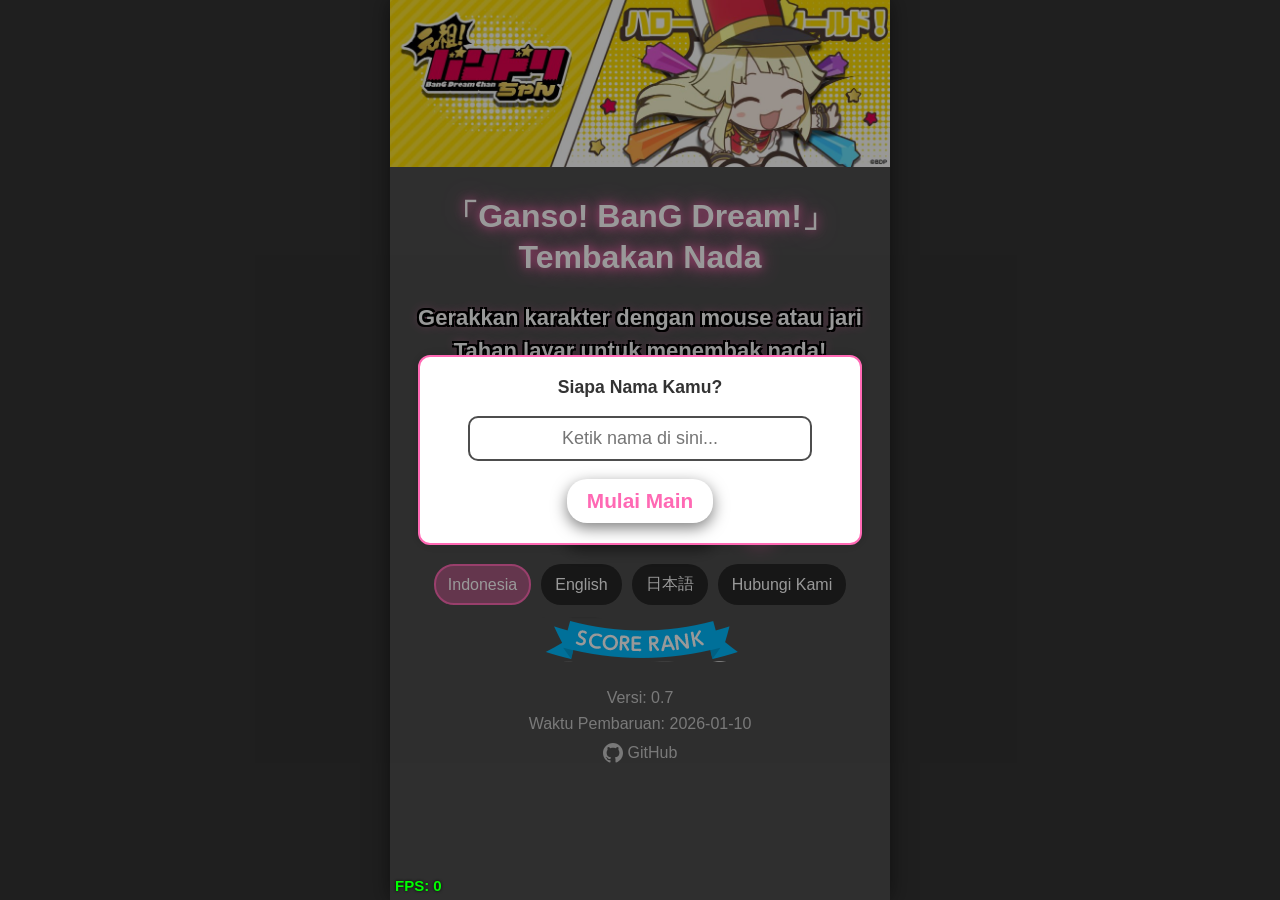
==== commit 119575af: "Update final html and backend structure" ====
--- a/bangdream.html
+++ b/bangdream.html
@@ -791,6 +791,18 @@
         </div>
       </div>
     </div>
+    <div id="username-modal" class="modal" style="display: flex;"> <div class="modal-content" style="text-align: center; border: 2px solid #ff69b4;">
+    <h3 style="color: #333;">Siapa Nama Kamu?</h3>
+    
+    <input type="text" id="custom-username-input" 
+           placeholder="Ketik nama di sini..." maxlength="10"
+           style="width: 80%; padding: 10px; font-size: 18px; border-radius: 10px; border: 2px solid #4d4d4d; text-align: center;">
+    
+    <br><br>
+    
+    <button id="save-username-btn" class="end-button" style="margin: 0; color: #ff69b4">Mulai Main</button>
+  </div>
+</div>
     <!-- 加载进度界面 -->
     <div>
       <img id="leaderboard-button" style="display: none; cursor: pointer"/>
@@ -883,9 +895,9 @@
 <script>
   (function () {
     let mode = 'prod';
-    // 公共前缀
     let IMG_PATH = mode == 'local' ? 'img/' : './img/';
-    // let API_PATH = mode == 'local' ? 'http://localhost/dev-api/' : 'https://badmintonranks.com/prod-api/';
+    // let API_PATH = mode == 'local' ? 'http://localhost/dev-api/' : 'https://badmintonranks.com/prod-api/'; 
+    let API_PATH = mode == 'local' ? 'http://127.0.0.1:8000/' : 'https://bangdream-api.vercel.app/';
     let currentLang = 'id';
     const languages = {
       id: {
@@ -1024,7 +1036,41 @@
         show_myRecent: '自分の最近30回',
       }
     };
-
+    // LOGIKA MODAL USERNAME BARU
+    const usernameModal = document.getElementById('username-modal');
+    const usernameInput = document.getElementById('custom-username-input');
+    const saveUsernameBtn = document.getElementById('save-username-btn');
+    
+    // 1. Cek apakah user sudah punya nama?
+    let storedName = localStorage.getItem("bd_username");
+    
+    if (storedName) {
+        // Kalau sudah ada nama, sembunyikan modal langsung
+        usernameModal.style.display = 'none';
+        usernameInput.value = storedName; // Isi input buat jaga-jaga
+    } else {
+        // Kalau belum ada nama, pastikan modal muncul
+        usernameModal.style.display = 'flex';
+    }
+
+    // 2. Fungsi saat tombol "Mulai Main" diklik
+    saveUsernameBtn.addEventListener('click', () => {
+        let inputName = usernameInput.value.trim();
+        
+        // Validasi: Kalau kosong, kasih nama Guest
+        if (!inputName) {
+            inputName = "Guest_" + Math.floor(Math.random() * 1000);
+        }
+        
+        // Simpan ke memori
+        localStorage.setItem("bd_username", inputName);
+        
+        // Sembunyikan modal
+        usernameModal.style.display = 'none';
+        
+        // (Opsional) Update tampilan nama di layar jika ada elemennya
+        // document.getElementById('my-id').textContent = `ID: ${getPlayerId()} (${inputName})`;
+    });
 
     // 设首页图片
     const setIndexImage = () => {
@@ -1308,13 +1354,19 @@
     // 发送游戏结果统计
     async function gameStat(playerId, levels, difficulty, fps, win, ranks, duration, kumaKill, kumaLive,
                       maxCombo, life, lifeLost, bossRatio, bulletRatio, itemRatio, finalScore) {
+      
+      // AMBIL NAMA DARI MEMORI
+      let currentUsername = localStorage.getItem("bd_username") || "Guest";
+
       fetch(API_PATH + 'gameStat', {
         method: 'POST',
         headers: {
           'Content-Type': 'application/json'
         },
         body: JSON.stringify({
-          playerId, levels, difficulty, fps, win, ranks, duration, kumaKill, kumaLive,
+          playerId, 
+          username: currentUsername, // <--- INI TAMBAHAN PENTINGNYA
+          levels, difficulty, fps, win, ranks, duration, kumaKill, kumaLive,
           maxCombo, life, lifeLost, bossRatio, bulletRatio, itemRatio, finalScore
         })
       });
@@ -1880,7 +1932,7 @@
         this.height = this.width; // 小熊高度
         this.x = x; // X坐标
         this.y = y; // Y坐标
-        this.baseSpeed = canvasHeight * 5; // 基础移动速度
+        this.baseSpeed = canvasHeight * 0.3; // 基础移动速度
         this.speed = this.baseSpeed; // 当前移动速度
         this.health = currentLevel === 2 ? 15 : 5; // 第2关小熊血量为15，第1关为5
         this.animTimer = 0; // 动画计时器（毫秒）
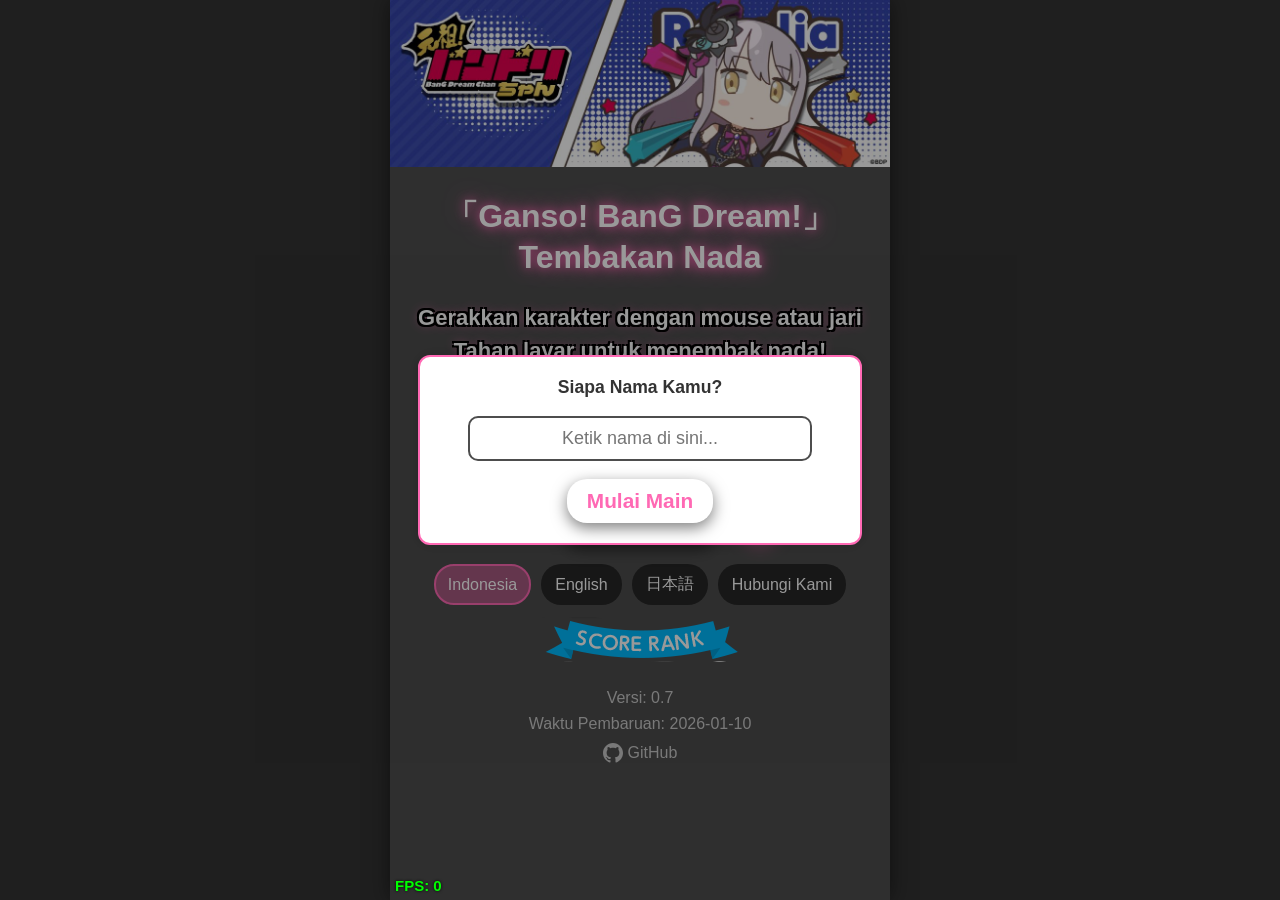
==== commit 9eddc175: "Add game favicon" ====
--- a/bangdream.html
+++ b/bangdream.html
@@ -4,6 +4,7 @@
   <meta charset="UTF-8">
   <meta name="viewport" content="width=device-width, initial-scale=1.0, user-scalable=no">
   <title>音符射手 元祖BanG Dream</title>
+  <link rel="icon" type="image/png" href="img/favicon.png">
   <style>
     :root {
       --primary-color: #ff69b4; /* Hot Pink */
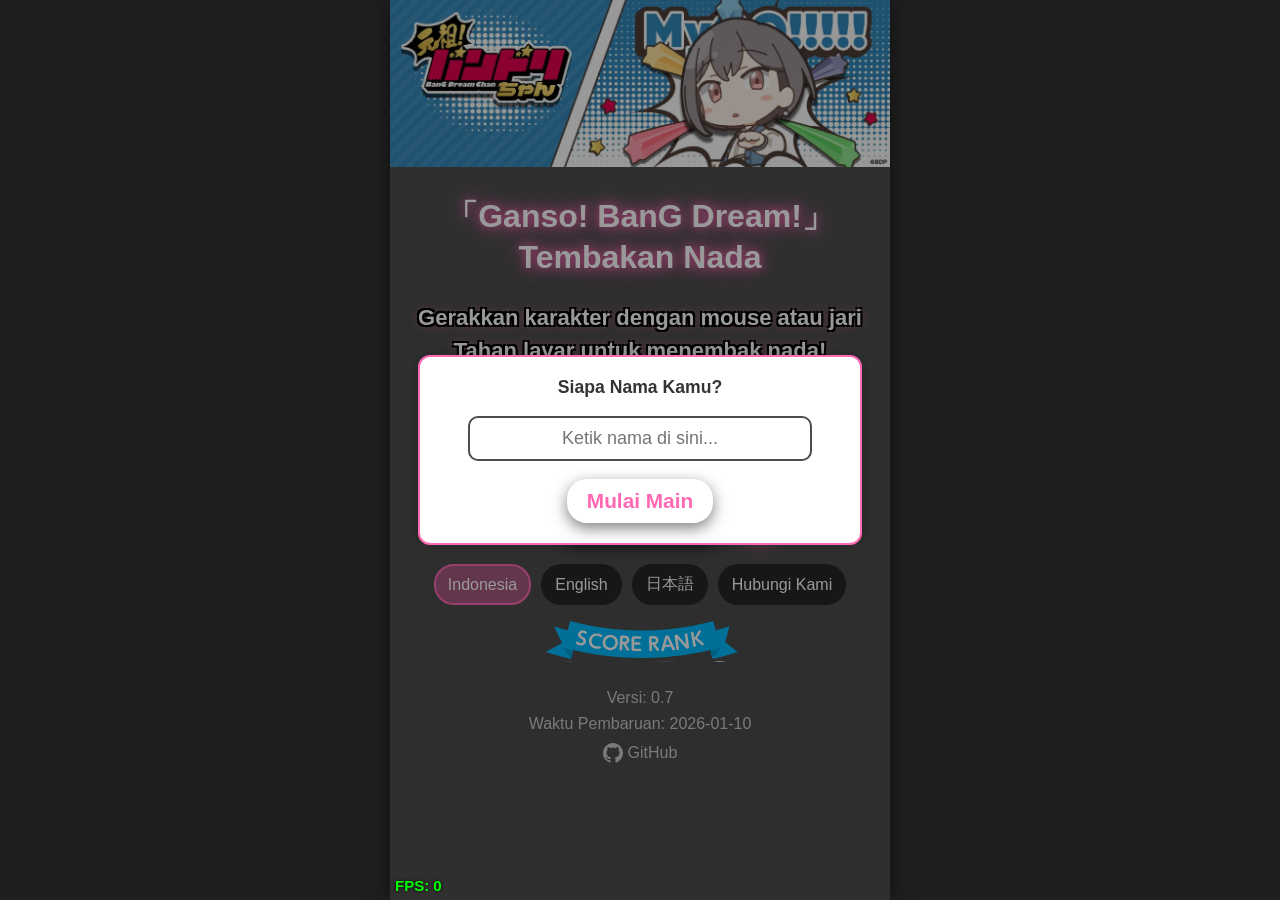
==== commit ab10e77b: "Fix speed multiplier in applySlow method" ====
--- a/bangdream.html
+++ b/bangdream.html
@@ -1946,7 +1946,7 @@
       applySlow() {
         if (!this.slowEffect) {
           this.slowEffect = true;
-          this.speed = this.baseSpeed * 0.25; // 降低75%移动速度
+          this.speed = this.baseSpeed * 3.0; // 降低75%移动速度
           this.slowTimer = 3000; // 减速效果持续3秒
         }
       }
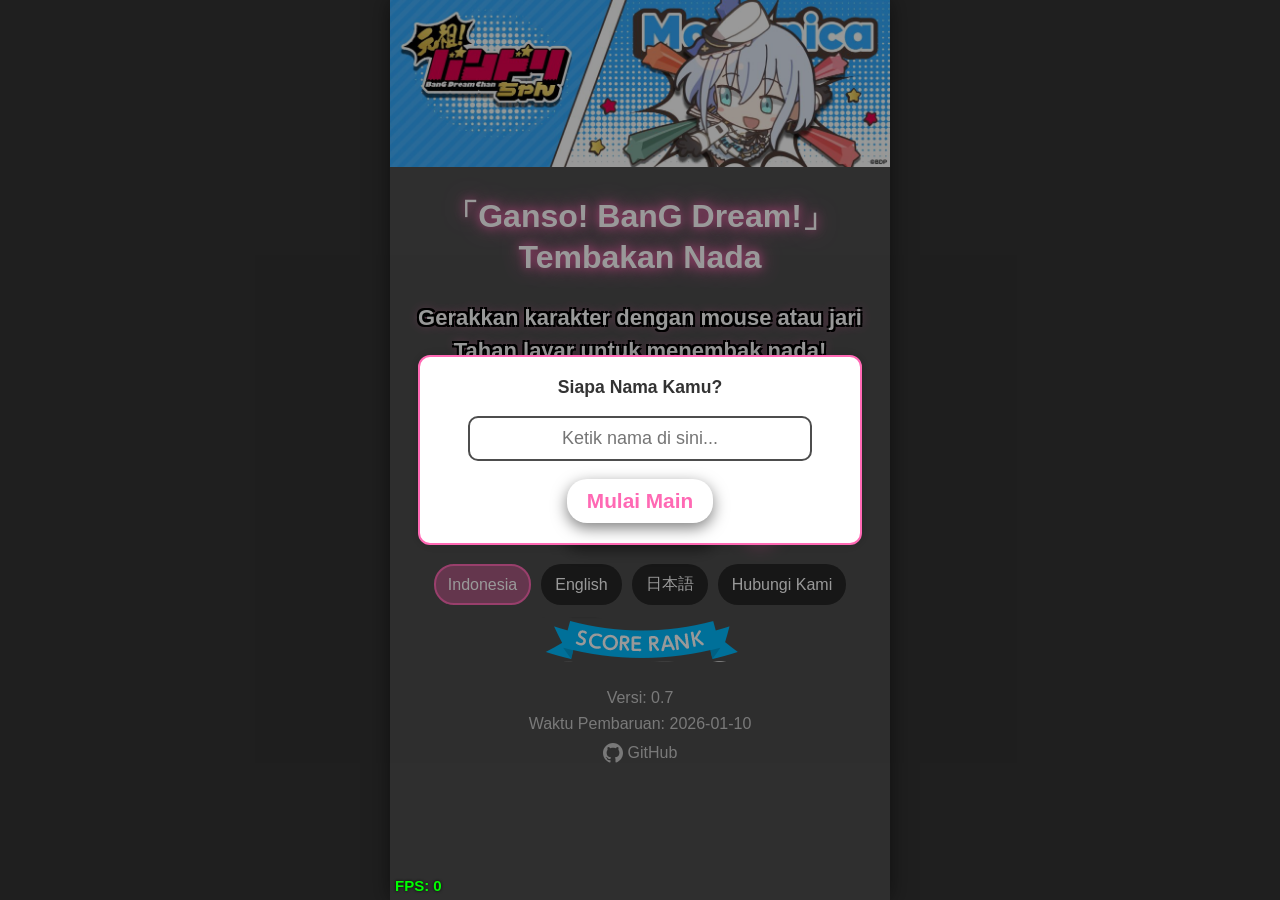
==== commit 18a034bf: "Reduce base speed of character movement" ====
--- a/bangdream.html
+++ b/bangdream.html
@@ -1946,7 +1946,7 @@
       applySlow() {
         if (!this.slowEffect) {
           this.slowEffect = true;
-          this.speed = this.baseSpeed * 3.0; // 降低75%移动速度
+          this.speed = this.baseSpeed * 0.25; // 降低75%移动速度
           this.slowTimer = 3000; // 减速效果持续3秒
         }
       }
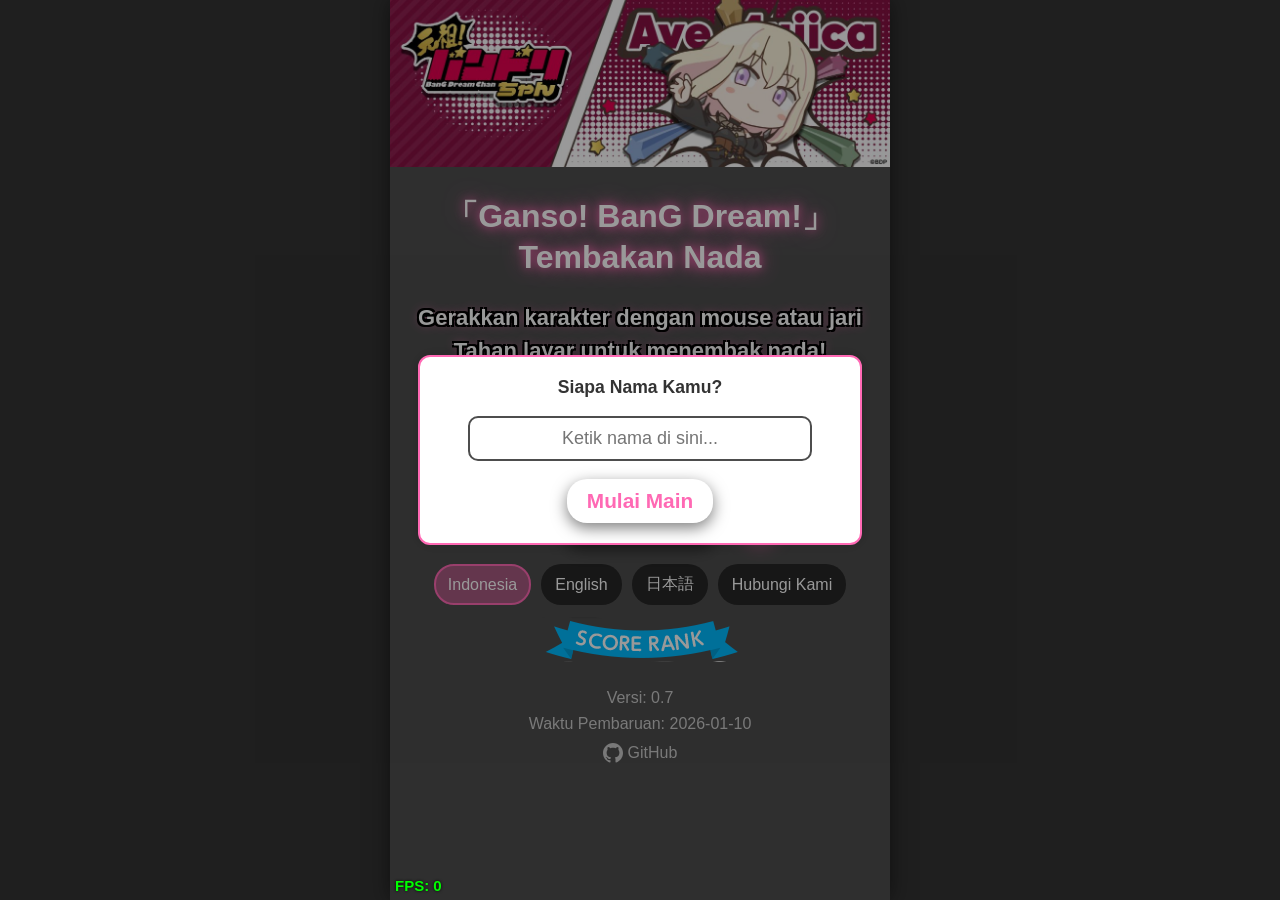
==== commit ec9f339b: "update api path" ====
--- a/bangdream.html
+++ b/bangdream.html
@@ -898,7 +898,7 @@
     let mode = 'prod';
     let IMG_PATH = mode == 'local' ? 'img/' : './img/';
     // let API_PATH = mode == 'local' ? 'http://localhost/dev-api/' : 'https://badmintonranks.com/prod-api/'; 
-    let API_PATH = mode == 'local' ? 'http://127.0.0.1:8000/' : 'https://bangdream-api.vercel.app/';
+    let API_PATH = mode == 'local' ? 'http://127.0.0.1:8000/' : 'https://bangdream-api-nu.vercel.app/';
     let currentLang = 'id';
     const languages = {
       id: {
